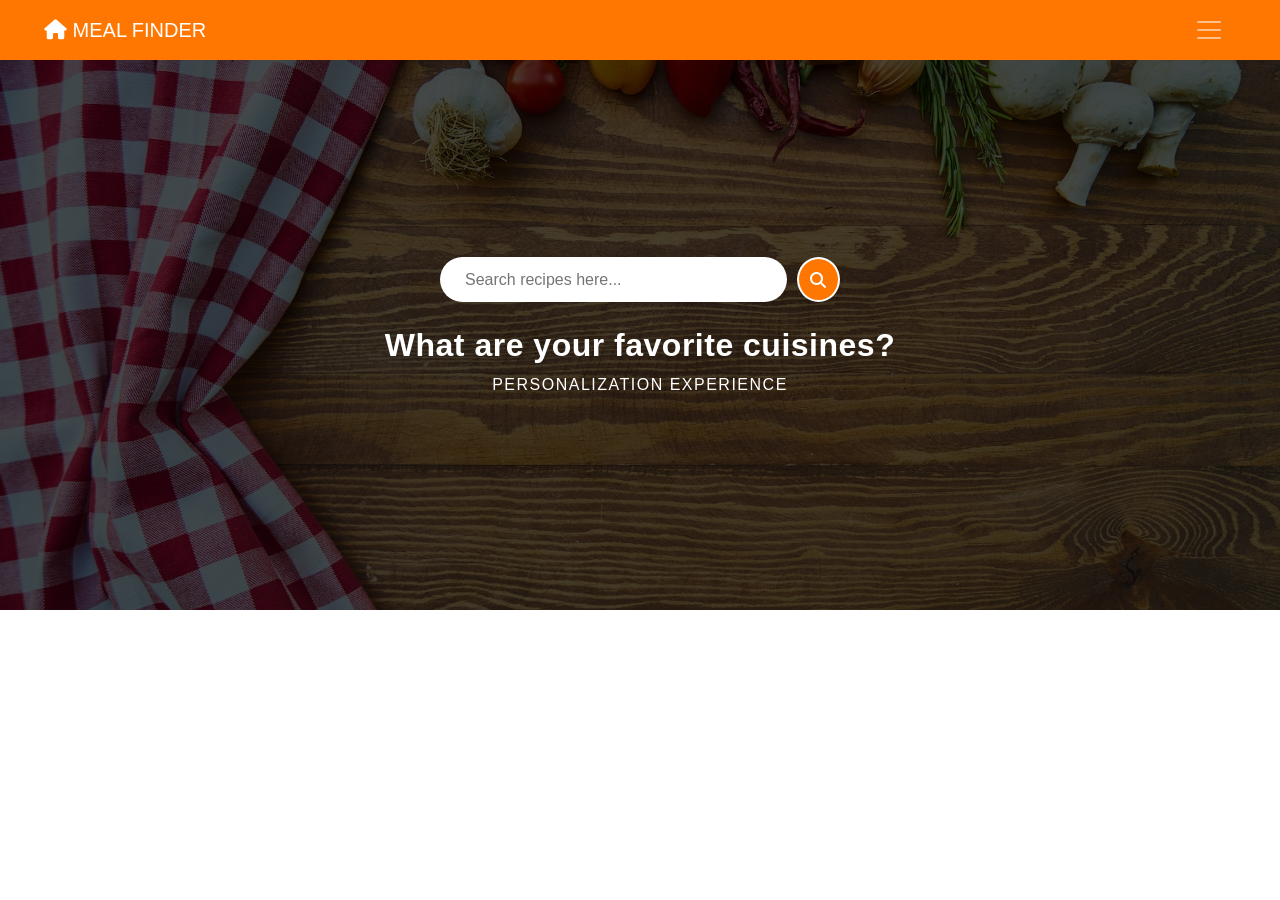
==== HTML/Vegetarian_Meals.html @ 01bc8118 "Navbar&Banner Vegetarian Page" ====
<!DOCTYPE html>
<html lang="en">

<head>
  <meta charset="UTF-8">
  <meta name="viewport" content="width=device-width, initial-scale=1.0">
  <title>Meal Finder</title>

  <!-- Bootstrap CSS -->
  <link href="https://cdn.jsdelivr.net/npm/bootstrap@5.3.8/dist/css/bootstrap.min.css" rel="stylesheet"
    integrity="sha384-sRIl4kxILFvY47J16cr9ZwB07vP4J8+LH7qKQnuqkuIAvNWLzeN8tE5YBujZqJLB" crossorigin="anonymous">

  <!-- Font Awesome Icons -->
  <link rel="stylesheet" href="https://cdnjs.cloudflare.com/ajax/libs/font-awesome/6.4.0/css/all.min.css">

  <!-- CSS Link -->
  <link rel="stylesheet" href="../CSS/Vegetarian_Meals.css">



</head>

<body> 


  <!-- Navbar -->
  <nav class="navbar" data-bs-theme="dark">
    <div class="container-fluid" id="navbarContainer">
      <a class="navbar-brand text-white" href="#">
        <i class="fa-solid fa-house"></i> MEAL FINDER
      </a>

      <button id="navbarToggler" class="navbar-toggler" type="button" data-bs-toggle="offcanvas"
        data-bs-target="#offcanvasNavbar" aria-controls="offcanvasNavbar" aria-label="Toggle navigation">
        <span class="navbar-toggler-icon"></span>
      </button>


      <div class="offcanvas offcanvas-end" tabindex="-1" id="offcanvasNavbar" aria-labelledby="offcanvasNavbarLabel"
        style="background-color: white;">

        <div class="offcanvas-header">
          <button type="button" class="meal-close" data-bs-dismiss="offcanvas" aria-label="Close">
            <i class="fa-regular fa-circle-xmark"></i>
          </button>
        </div>


        <div class="offcanvas-body">
          <ul class="category-list">
            <li><a href="#">Beef</a></li>
            <li><a href="#">Chicken</a></li>
            <li><a href="#">Dessert</a></li>
            <li><a href="#">Lamb</a></li>
            <li><a href="#">Miscellaneous</a></li>
            <li><a href="#">Pasta</a></li>
            <li><a href="#">Pork</a></li>
            <li><a href="#">Seafood</a></li>
            <li><a href="#">Side</a></li>
            <li><a href="#">Starter</a></li>
            <li><a href="#">Vegan</a></li>
            <li><a href="#">Vegetarian</a></li>
            <li><a href="#">Breakfast</a></li>
            <li><a href="#">Goat</a></li>
          </ul>
        </div>
      </div>
    </div>
  </nav>

  <!-- Banner -->
  <header class="banner">
    <form class="search-container" action="#" method="GET">
      <input type="text" class="search-input" placeholder="Search recipes here..." aria-label="Search recipes">
      <button type="submit" class="search-btn" aria-label="Submit search">
        <i class="fa-solid fa-magnifying-glass" style="color: #6c757d;"></i>
      </button>
    </form>
    <h2>What are your favorite cuisines?</h2>
    <p>PERSONALIZATION EXPERIENCE</p>
  </header>

  
  


  <!-- bootstrap JS -->
  <script src="https://cdn.jsdelivr.net/npm/bootstrap@5.3.8/dist/js/bootstrap.bundle.min.js"
    integrity="sha384-FKyoEForCGlyvwx9Hj09JcYn3nv7wiPVlz7YYwJrWVcXK/BmnVDxM+D2scQbITxI" crossorigin="anonymous">
    </script>


</body>

</html>
---- CSS/Vegetarian_Meals.css ----
* {
     margin: 0;
     padding: 0;
     box-sizing: border-box;
 }

 body {
    font-family: 'Poppins', sans-serif;
}

.navbar {
    background-color: rgb(255, 119, 0);
    padding: 10px 32px;
}

#navbarToggler {
    border: none;
    outline: none;
    box-shadow: none;
}

.offcanvas-header {
    justify-content: flex-end;
    padding: 1.5rem 1.5rem 0.5rem 1.5rem;
}

.meal-close {
    background: transparent;
    border: none;
    color: rgb(211, 84, 0);
    font-size: 1.5rem;
    cursor: pointer;
    padding: 0;
}

.offcanvas-body {
    padding: 0;
}

.category-list {
    list-style: none;
    padding: 0;
    margin: 0;
}

.category-list li {
    border-bottom: 1px solid #f0f0f0;
    margin: 0 1.5rem;
}

.category-list li a {
    display: block;
    padding: 0.8rem 0;
    color: #555;
    text-decoration: none;
    font-size: 0.9rem;
    font-family: sans-serif;
    transition: color 1s ease-in-out;
}

.category-list li a:hover {
    color: rgb(255, 119, 0);
}


.category-list li:last-child {
    border-bottom: none;
}


/* Banner */

.banner {
    background: linear-gradient(rgba(0, 0, 0, 0.7), rgba(0, 0, 0, 0.7)), url('../assets/images/background.jpg') no-repeat center center/cover;
    height: 550px;
    display: flex;
    flex-direction: column;
    align-items: center;
    justify-content: center;
    text-align: center;
    color: white;
    padding: 32px;
}

.search-container {
    display: flex;
    gap: 10px;
    margin-bottom: 24px;
    width: 100%;
    max-width: 400px;
}

.search-input {
    border-radius: 30px;
    padding: 10px 25px;
    border: none;
    width: 100%;
    font-size: 16px;
}

.search-btn {
    background-color: rgb(255, 119, 0);
    border: 2px solid white;
    border-radius: 50%;
    width: 50px;
    height: 45px;
    display: flex;
    align-items: center;
    justify-content: center;
    cursor: pointer;
    transition: background-color 1.5s ease;

}

.search-btn i {
    transition: color 1.5s ease;
    color: white !important;
}

.search-btn:hover {
    background-color: white;
    border: 2px solid white;

}

.search-btn:hover i {
    color: rgb(255, 119, 0) !important;
}

.banner h2 {
    font-weight: 700;
    margin-bottom: 8px;
    font-size: 32px;
    letter-spacing: 0.5px;
}

.banner p {
    font-size: 16px;
    letter-spacing: 1.5px;
    font-weight: 500;
}
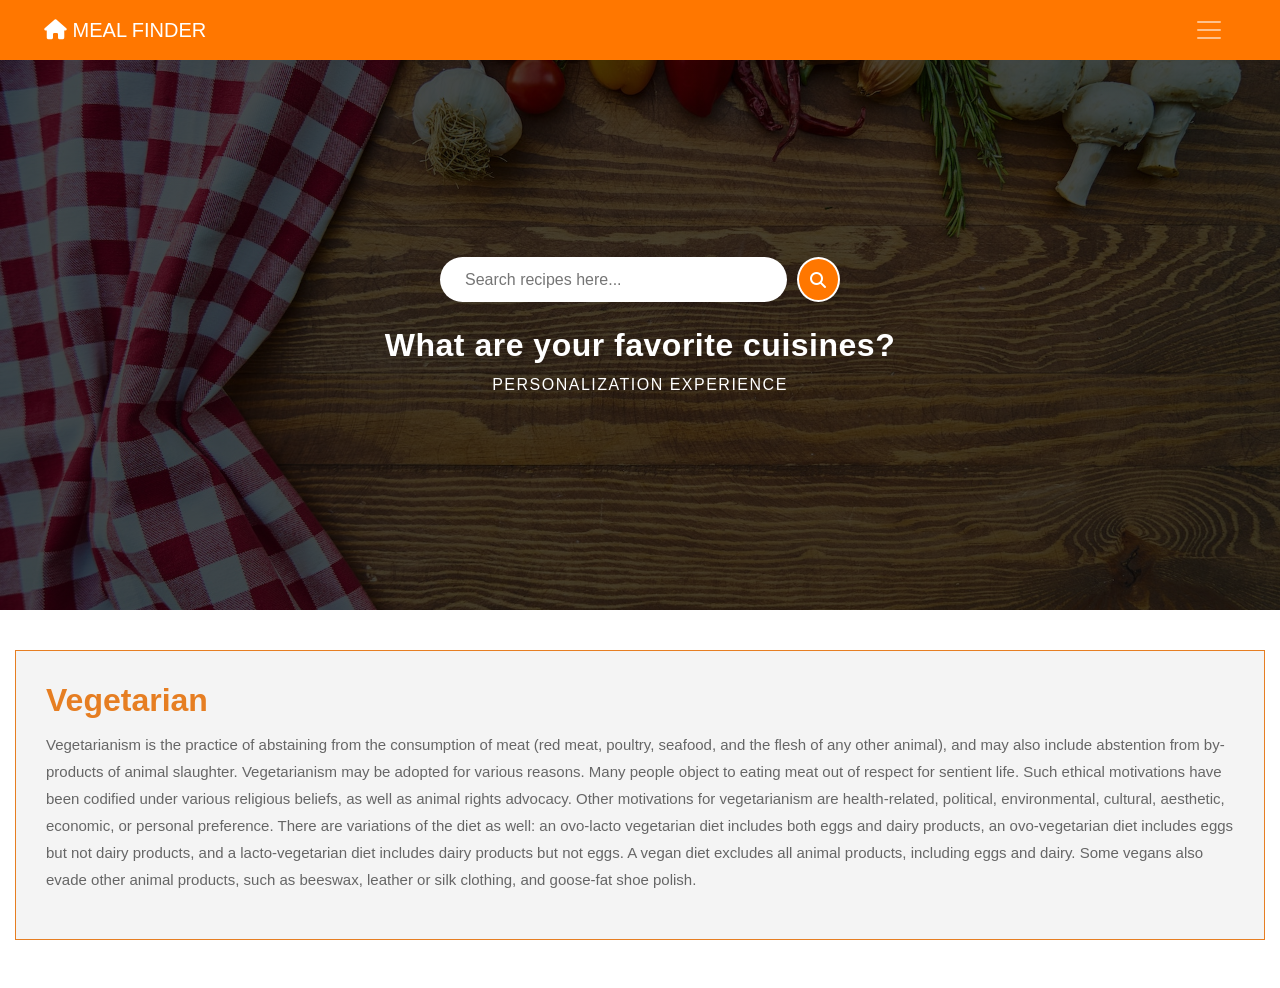
==== commit 38762ba1: "Vegetarian Section" ====
--- a/HTML/Vegetarian_Meals.html
+++ b/HTML/Vegetarian_Meals.html
@@ -80,7 +80,23 @@
     <p>PERSONALIZATION EXPERIENCE</p>
   </header>
 
-  
+  <!-- Vegetarian  -->
+
+  <div class="veg-section mb-5">
+    <h3>Vegetarian</h3>
+
+    <p>
+      Vegetarianism is the practice of abstaining from the consumption of meat (red meat, poultry, seafood, and the
+      flesh of any other animal), and may also include abstention from by-products of animal slaughter. Vegetarianism
+      may be adopted for various reasons. Many people object to eating meat out of respect for sentient life. Such
+      ethical motivations have been codified under various religious beliefs, as well as animal rights advocacy. Other
+      motivations for vegetarianism are health-related, political, environmental, cultural, aesthetic, economic, or
+      personal preference. There are variations of the diet as well: an ovo-lacto vegetarian diet includes both eggs and
+      dairy products, an ovo-vegetarian diet includes eggs but not dairy products, and a lacto-vegetarian diet includes
+      dairy products but not eggs. A vegan diet excludes all animal products, including eggs and dairy. Some vegans also
+      evade other animal products, such as beeswax, leather or silk clothing, and goose-fat shoe polish.
+    </p>
+  </div>
   
 
 
--- a/CSS/Vegetarian_Meals.css
+++ b/CSS/Vegetarian_Meals.css
@@ -141,4 +141,23 @@
 }
 
 
+/* Vegetarian Section */
+.veg-section{
+    background:#f4f4f4;
+    border:1px solid #e67e22;
+    padding:30px;
+    margin: 40px 15px;
+}
 
+.veg-section h3{
+    color:#e67e22;
+    font-size:32px;
+    font-weight:700;
+    margin-bottom:12px;
+}
+
+.veg-section p{
+    color:#666;
+    line-height:1.8;
+    font-size:15px;
+}
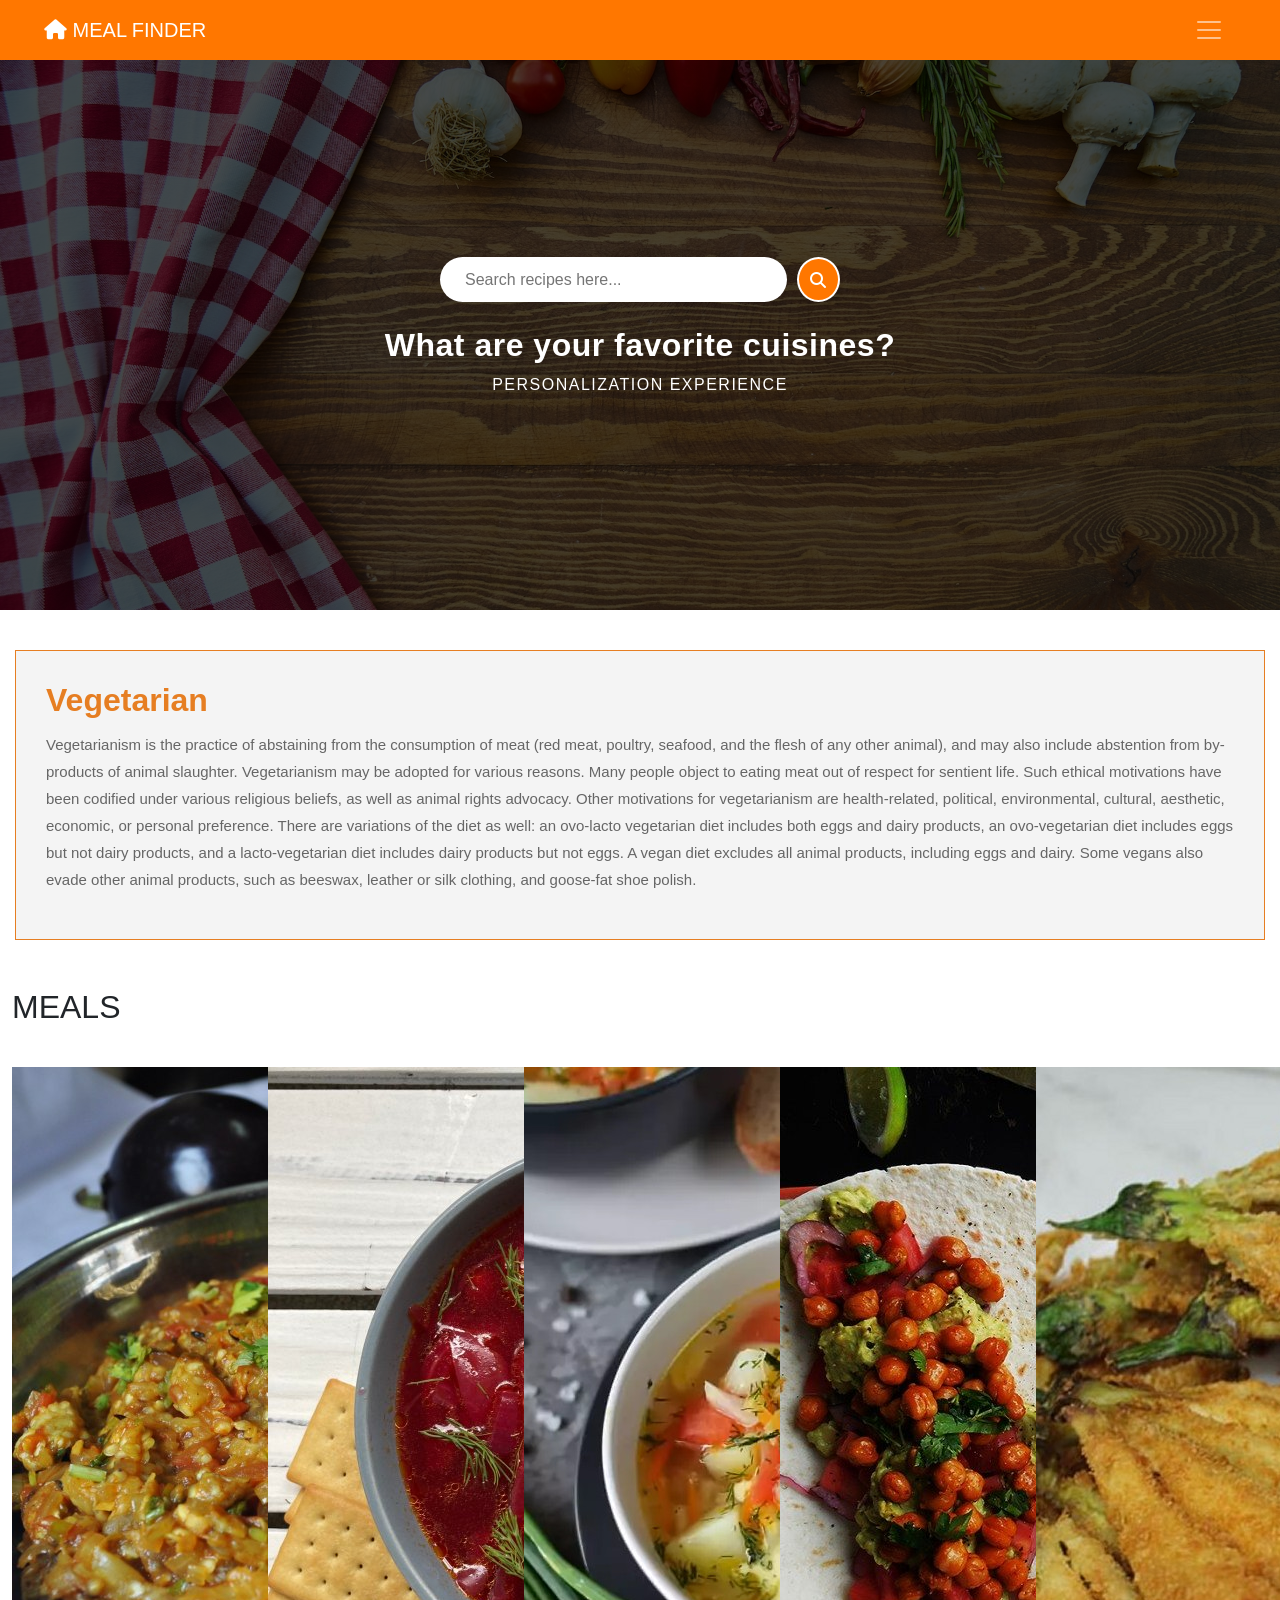
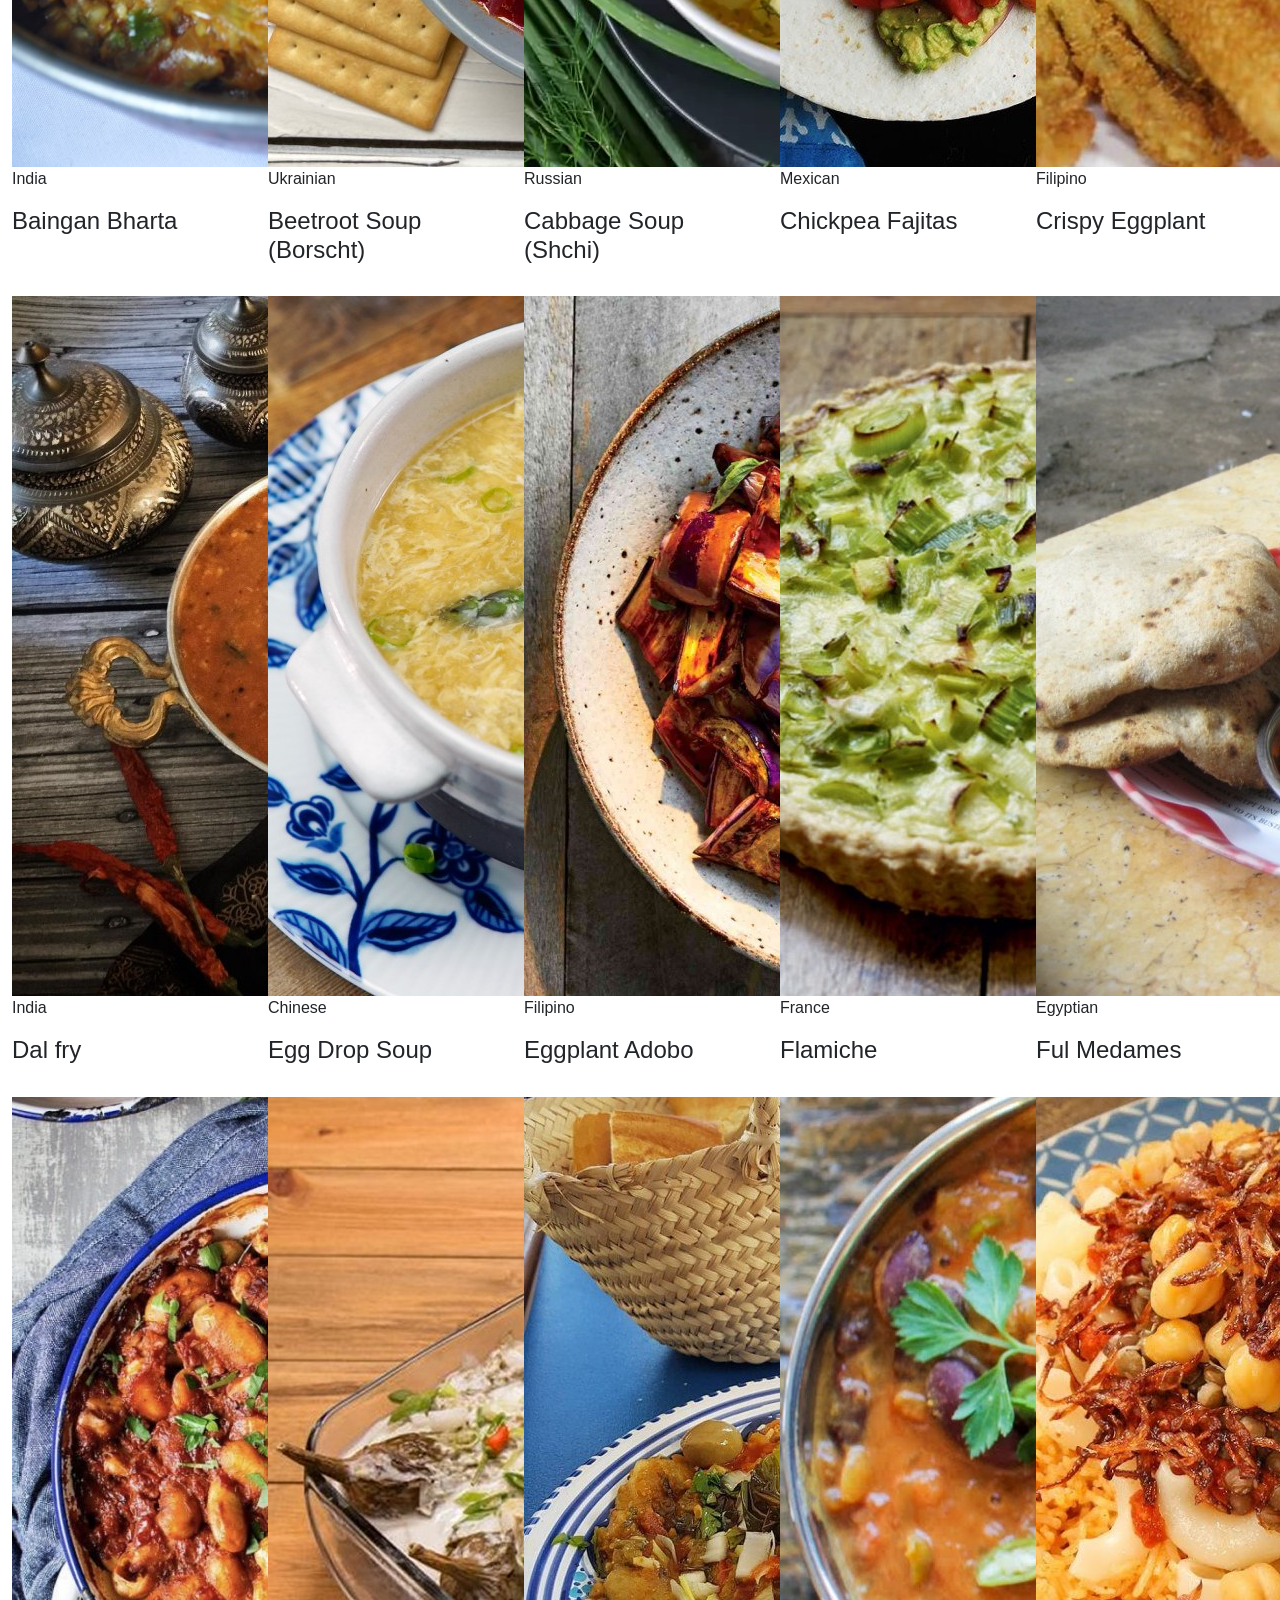
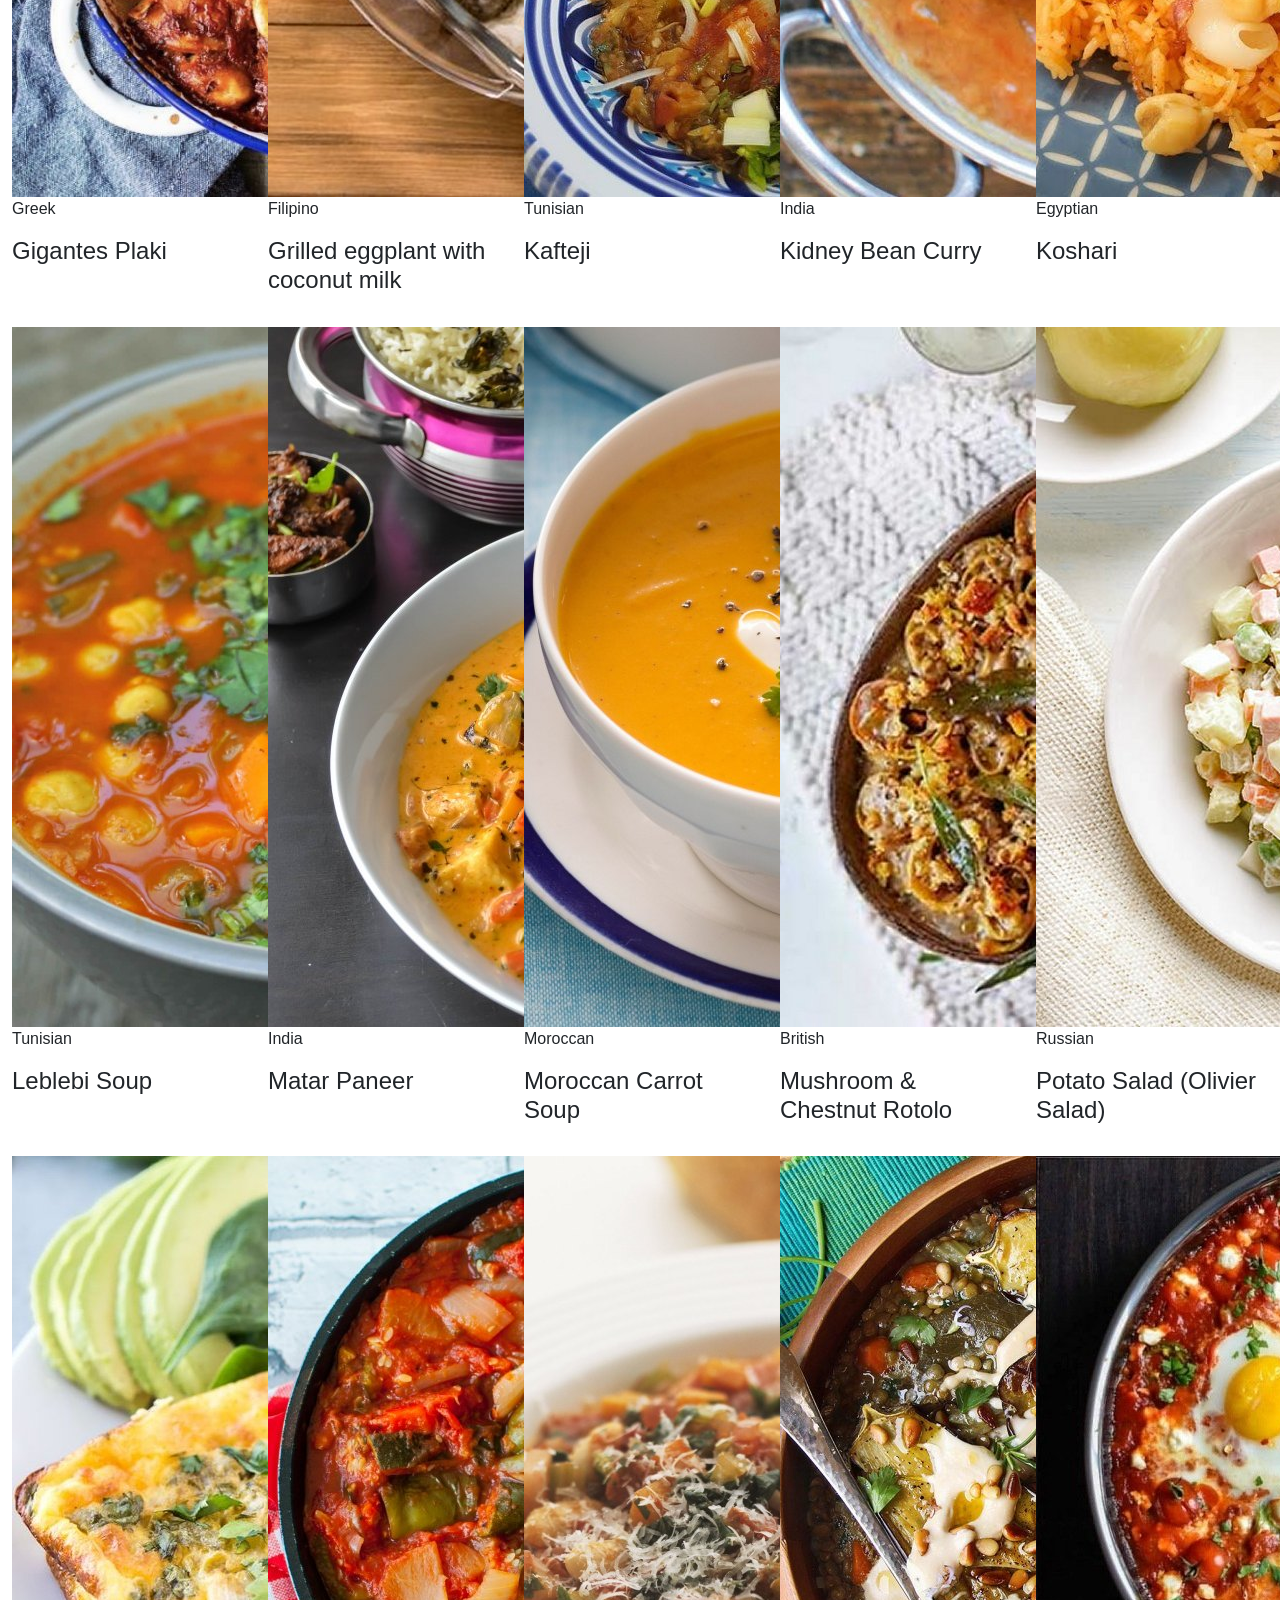
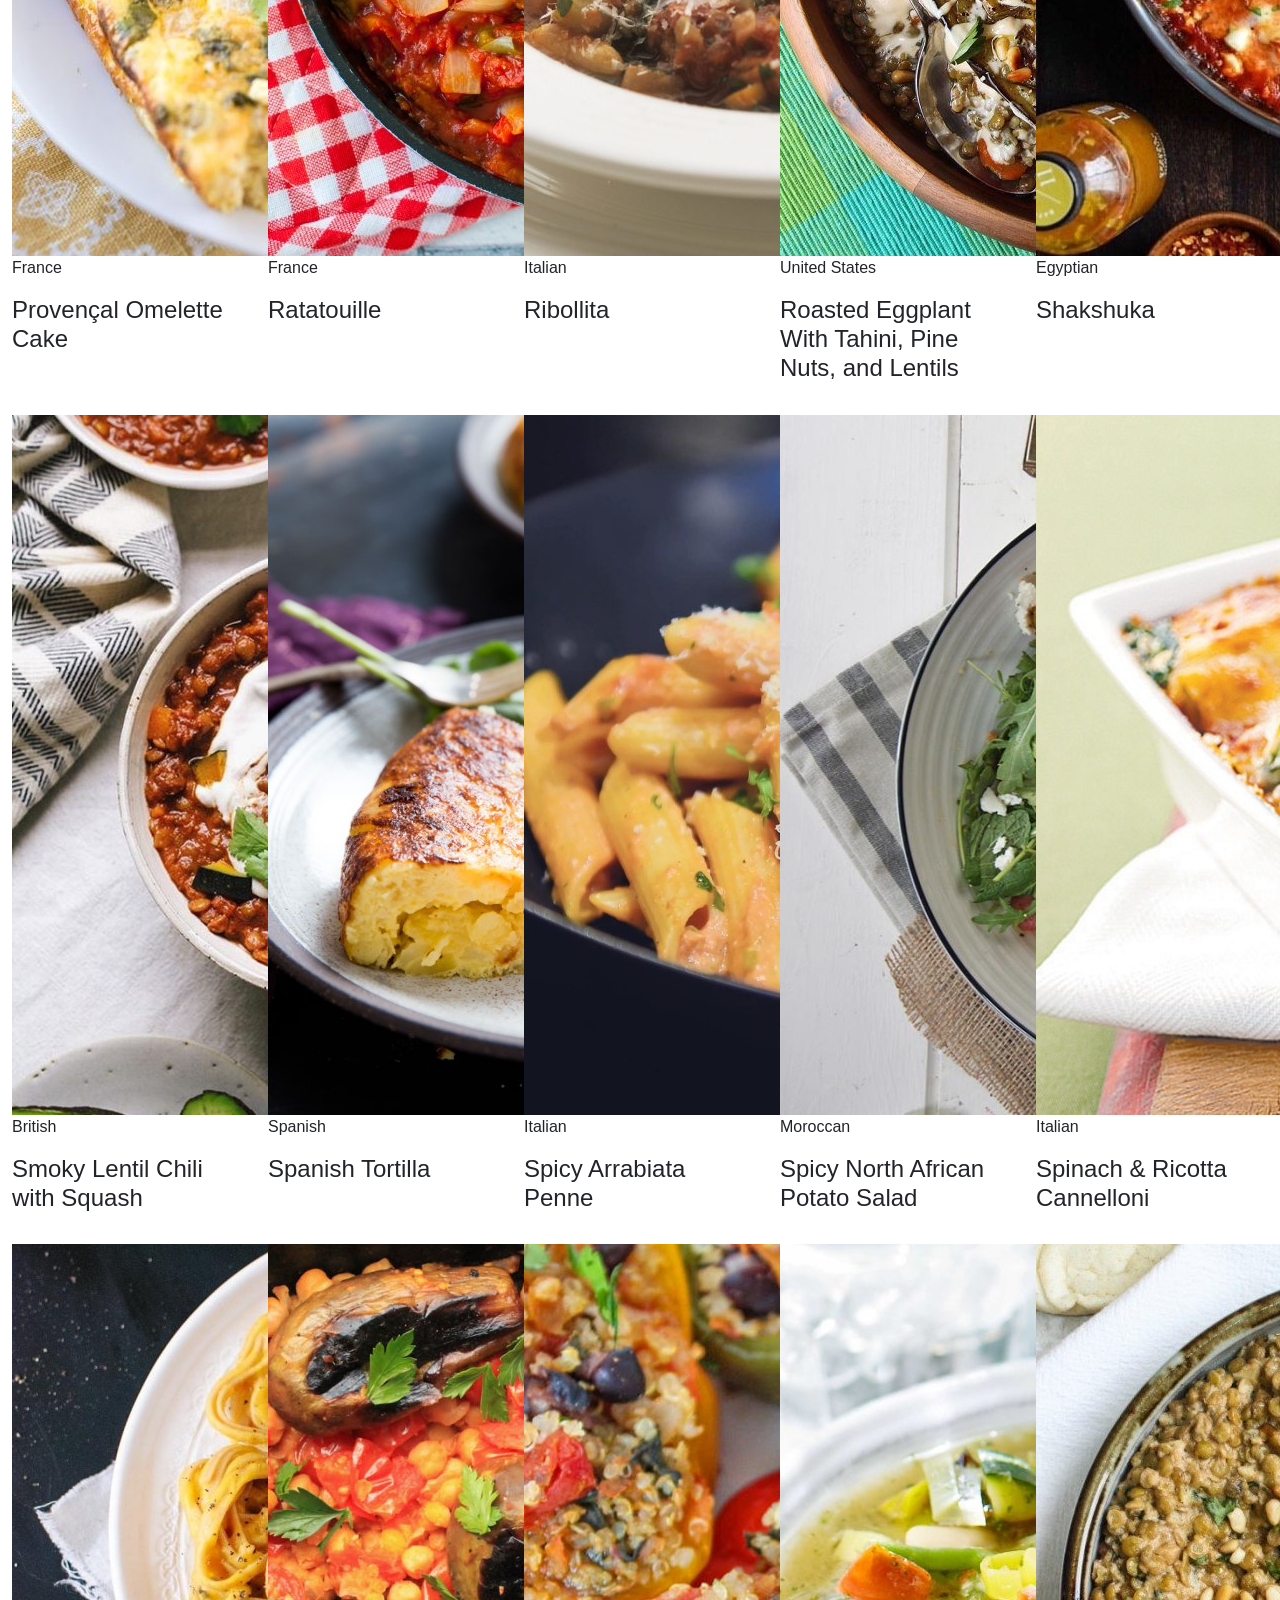
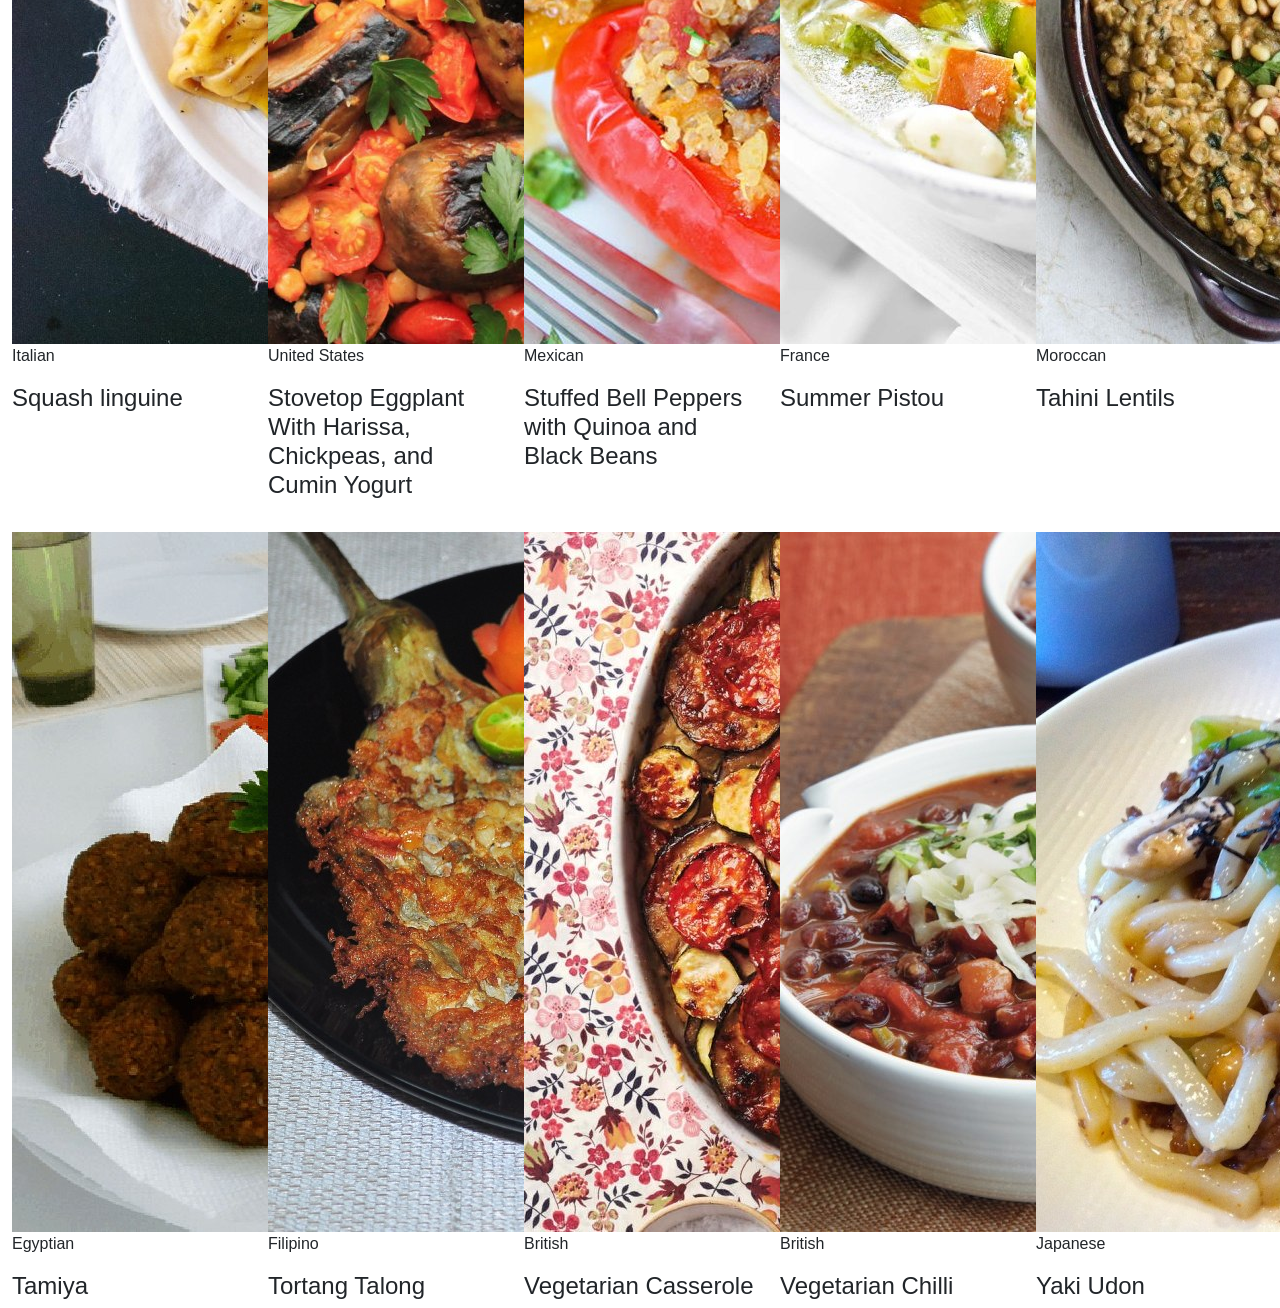
==== commit 8e7e71a8: "Navbar & Banner VegDetails Page" ====
--- a/HTML/Vegetarian_Meals.html
+++ b/HTML/Vegetarian_Meals.html
@@ -20,7 +20,7 @@
 
 </head>
 
-<body> 
+<body>
 
 
   <!-- Navbar -->
@@ -97,7 +97,442 @@
       evade other animal products, such as beeswax, leather or silk clothing, and goose-fat shoe polish.
     </p>
   </div>
-  
+
+  <!-- Meal Section -->
+  <section class="meals-section">
+    <div class="container-fluid">
+
+      <h2 class="meal-title">MEALS</h2>
+      <div class="title-line"></div>
+
+      <div class="row row-cols-1 row-cols-sm-2 row-cols-md-3 row-cols-lg-4 row-cols-xl-5 g-4 mt-3">
+
+        <div>
+
+          <div class="meal-card">
+            <img src="../assets/images/Baingan_Bharta.jpg" alt="Baingan Bharta">
+            <div class="card-content">
+              <p class="recipe-origin">India</p>
+              <h4 class="recipe-title">Baingan Bharta</h4>
+            </div>
+
+          </div>
+        </div>
+
+        <div>
+          <div class="meal-card">
+            <img src="../assets/images/Beetroot_Soup.jpg" alt="Beetroot Soup (Borscht)">
+
+            <div class="card-content">
+              <p class="recipe-origin">Ukrainian</p>
+              <h4 class="recipe-title">Beetroot Soup (Borscht)</h4>
+            </div>
+          </div>
+        </div>
+
+        <div>
+          <div class="meal-card">
+            <img src="../assets/images/cabbage_soup.jpg" alt="Cabbage Soup (Shchi)">
+            <div class="card-content">
+                        <p class="recipe-origin">Russian</p>
+                        <h4 class="recipe-title">Cabbage Soup (Shchi)</h4>
+                    </div>
+          </div>
+        </div>
+
+        <div>
+          <div class="meal-card">
+            <img src="../assets/images/Chickpea_Fajitas.jpg" alt="Chickpea Fajitas">
+            <div class="card-content">
+                        <p class="recipe-origin">Mexican</p>
+                        <h4 class="recipe-title">Chickpea Fajitas</h4>
+                    </div>
+          </div>
+        </div>
+
+        <div>
+          <div class="meal-card">
+            <img src="../assets/images/Crispy_Eggplant.jpg" alt="Crispy Eggplant">
+            <div class="card-content">
+                        <p class="recipe-origin">Filipino</p>
+                        <h4 class="recipe-title">Crispy Eggplant</h4>
+                    </div>
+          </div>
+        </div>
+
+        <div>
+          <div class="meal-card">
+            <img src="../assets/images/Dal fry.jpg" alt="Dal fry">
+            <div class="card-content">
+                        <p class="recipe-origin">India</p>
+                        <h4 class="recipe-title">Dal fry</h4>
+                    </div>
+          </div>
+        </div>
+
+        <div>
+          <div class="meal-card">
+            <img src="../assets/images/Egg_Drop_Soup.jpg" alt="Egg Drop Soup">
+            <div class="card-content">
+                        <p class="recipe-origin">Chinese</p>
+                        <h4 class="recipe-title">Egg Drop Soup</h4>
+                    </div>
+          </div>
+        </div>
+
+        <div>
+          <div class="meal-card">
+            <img src="../assets/images/Eggplant_Adobo.jpg" alt="Eggplant Adobo">
+            <div class="card-content">
+                        <p class="recipe-origin">Filipino</p>
+                        <h4 class="recipe-title">Eggplant Adobo</h4>
+                    </div>
+          </div>
+        </div>
+
+        <div>
+          <div class="meal-card">
+            <img src="../assets/images/Flamiche.jpg" alt="Flamiche">
+            <div class="card-content">
+                        <p class="recipe-origin">France</p>
+                        <h4 class="recipe-title">Flamiche</h4>
+                    </div>
+          </div>
+        </div>
+
+
+        <div>
+          <div class="meal-card">
+            <img src="../assets/images/Ful_Medames.jpg" alt="Ful Medames">
+            <div class="card-content">
+                        <p class="recipe-origin">Egyptian</p>
+                        <h4 class="recipe-title">Ful Medames</h4>
+                    </div>
+          </div>
+        </div>
+
+        <div>
+          <div class="meal-card">
+            <img src="../assets/images/Gigantes_Plaki.jpg" alt="Gigantes Plaki">
+            <div class="card-content">
+                        <p class="recipe-origin">Greek</p>
+                        <h4 class="recipe-title">Gigantes Plaki</h4>
+                    </div>
+          </div>
+        </div>
+
+        <div>
+          <div class="meal-card">
+            <img src="../assets/images/Grilled_eggplant.jpg" alt="Grilled eggplant with coconut milk">
+            <div class="card-content">
+                        <p class="recipe-origin">Filipino</p>
+                        <h4 class="recipe-title">Grilled eggplant with coconut milk</h4>
+                    </div>
+          </div>
+        </div>
+
+
+        <div>
+          <div class="meal-card">
+            <img src="../assets/images/Kafteji.jpg" alt="Kafteji">
+             <div class="card-content">
+                        <p class="recipe-origin">Tunisian</p>
+                        <h4 class="recipe-title">Kafteji</h4>
+                    </div>
+          </div>
+        </div>
+
+
+        <div>
+          <div class="meal-card">
+            <img src="../assets/images/Kidney_Bean_Curry.jpg" alt="Kidney Bean Curry">
+            <div class="card-content">
+                        <p class="recipe-origin">India</p>
+                        <h4 class="recipe-title">Kidney Bean Curry</h4>
+                    </div>
+          </div>
+        </div>
+
+        <div>
+          <div class="meal-card">
+            <img src="../assets/images/Koshari.jpg" alt="Koshari">
+            <div class="card-content">
+                        <p class="recipe-origin">Egyptian</p>
+                        <h4 class="recipe-title">Koshari</h4>
+                    </div>
+          </div>
+        </div>
+
+        <div>
+          <div class="meal-card">
+            <img src="../assets/images/Leblebi_Soup.jpg" alt="Leblebi Soup">
+            <div class="card-content">
+                        <p class="recipe-origin">Tunisian</p>
+                        <h4 class="recipe-title">Leblebi Soup</h4>
+            </div>
+          </div>
+        </div>
+
+        <div>
+          <div class="meal-card">
+            <img src="../assets/images/Matar_Paneer.jpg" alt="Matar Paneer">
+            <div class="card-content">
+                        <p class="recipe-origin">India</p>
+                        <h4 class="recipe-title">Matar Paneer</h4>
+                    </div>
+          </div>
+        </div>
+
+
+        <div>
+          <div class="meal-card">
+            <img src="../assets/images/Moroccan_Carrot.jpg" alt="Moroccan Carrot Soup">
+            <div class="card-content">
+                        <p class="recipe-origin">Moroccan</p>
+                        <h4 class="recipe-title">Moroccan Carrot Soup</h4>
+                    </div>
+          </div>
+        </div>
+
+
+        <div>
+          <div class="meal-card">
+            <img src="../assets/images/Mashroom_&Chestnut_Rotolo.jpg" alt="Mushroom & Chestnut Rotolo">
+            <div class="card-content">
+                        <p class="recipe-origin">British</p>
+                        <h4 class="recipe-title">Mushroom & Chestnut Rotolo</h4>
+                    </div>
+          </div>
+        </div>
+
+
+        <div>
+          <div class="meal-card">
+            <img src="../assets/images/Potato_Salad.jpg" alt="Potato Salad">
+            <div class="card-content">
+                        <p class="recipe-origin">Russian</p>
+                        <h4 class="recipe-title">Potato Salad (Olivier Salad)</h4>
+                    </div>
+          </div>
+        </div>
+
+
+        <div>
+          <div class="meal-card">
+            <img src="../assets/images/Provencal_Omelette.jpg" alt="Provencal Omelette Cake">
+            <div class="card-content">
+                        <p class="recipe-origin">France</p>
+                        <h4 class="recipe-title">Provençal Omelette Cake</h4>
+                    </div>
+          </div>
+        </div>
+
+
+        <div>
+          <div class="meal-card">
+            <img src="../assets/images/Ratatoulle.jpg" alt="Ratatouille">
+            <div class="card-content">
+                        <p class="recipe-origin">France</p>
+                        <h4 class="recipe-title">Ratatouille</h4>
+                    </div>
+          </div>
+        </div>
+
+
+        <div>
+          <div class="meal-card">
+            <img src="../assets/images/Ribollita.jpg" alt="Ribollita">
+            <div class="card-content">
+                        <p class="recipe-origin">Italian</p>
+                        <h4 class="recipe-title">Ribollita</h4>
+                    </div>
+          </div>
+        </div>
+
+
+        <div>
+          <div class="meal-card">
+            <img src="../assets/images/Roasted_Eggplant.jpg" alt="Roasted Eggplant with Tahini, Pine Nuts, and Lentils">
+            <div class="card-content">
+                        <p class="recipe-origin">United States</p>
+                        <h4 class="recipe-title">Roasted Eggplant With Tahini, Pine Nuts, and Lentils</h4>
+                    </div>
+          </div>
+        </div>
+
+        <div>
+          <div class="meal-card">
+            <img src="../assets/images/Shakushuka.jpg" alt="Shakshuka">
+            <div class="card-content">
+                        <p class="recipe-origin">Egyptian</p>
+                        <h4 class="recipe-title">Shakshuka</h4>
+                    </div>
+          </div>
+        </div>
+
+
+        <div>
+          <div class="meal-card">
+            <img src="../assets/images/Smoky_Lentil_Chili.jpg" alt="Smoky Lentil Chili with Squash">
+            <div class="card-content">
+                        <p class="recipe-origin">British</p>
+                        <h4 class="recipe-title">Smoky Lentil Chili with Squash</h4>
+                    </div>
+          </div>
+        </div>
+
+
+        <div>
+          <div class="meal-card">
+            <img src="../assets/images/Spanish_Tortilla.jpg" alt="Spanish Tortilla">
+            <div class="card-content">
+                        <p class="recipe-origin">Spanish</p>
+                        <h4 class="recipe-title">Spanish Tortilla</h4>
+                    </div>
+          </div>
+        </div>
+
+
+        <div>
+          <div class="meal-card">
+            <img src="../assets/images/Spicy_Arrabiata_Penne.jpg" alt="Spicy Arrabiata Penne">
+            <div class="card-content">
+                        <p class="recipe-origin">Italian</p>
+                        <h4 class="recipe-title">Spicy Arrabiata Penne</h4>
+                    </div>
+          </div>
+        </div>
+
+
+        <div>
+          <div class="meal-card">
+            <img src="../assets/images/Spicy_North_African.jpg" alt="Spicy North African Potato Salad">
+            <div class="card-content">
+                        <p class="recipe-origin">Moroccan</p>
+                        <h4 class="recipe-title">Spicy North African Potato Salad</h4>
+                    </div>
+          </div>
+        </div>
+
+        <div>
+          <div class="meal-card">
+            <img src="../assets/images/Spinach_&Ricotta_Cannelloni.jpg" alt="Spinach & Ricotta Cannelloni">
+            <div class="card-content">
+                        <p class="recipe-origin">Italian</p>
+                        <h4 class="recipe-title">Spinach & Ricotta Cannelloni</h4>
+                    </div>
+          </div>
+        </div>
+
+        <div>
+          <div class="meal-card">
+            <img src="../assets/images/Squash_Linguine.jpg" alt="Squash linguine">
+            <div class="card-content">
+                        <p class="recipe-origin">Italian</p>
+                        <h4 class="recipe-title">Squash linguine</h4>
+                    </div>
+          </div>
+        </div>
+
+        <div>
+          <div class="meal-card">
+            <img src="../assets/images/Stovetop_eggplant.jpg"
+              alt="Stovetop Eggplant with Harissa, Chickpeas, and Cumin Yogurt">
+            <div class="card-content">
+                        <p class="recipe-origin">United States</p>
+                        <h4 class="recipe-title">Stovetop Eggplant With Harissa, Chickpeas, and Cumin Yogurt</h4>
+                    </div>
+          </div>
+        </div>
+
+
+        <div>
+          <div class="meal-card">
+            <img src="../assets/images/Stuffed_bell_peppers.jpg" alt="Stuffed Bell Peppers with Quinoa and Black Beans">
+            <div class="card-content">
+                        <p class="recipe-origin">Mexican</p>
+                        <h4 class="recipe-title">Stuffed Bell Peppers with Quinoa and Black Beans</h4>
+                    </div>
+          </div>
+        </div>
+
+
+        <div>
+          <div class="meal-card">
+            <img src="../assets/images/Summer_Pistou.jpg" alt="Summer Pistou">
+            <div class="card-content">
+                        <p class="recipe-origin">France</p>
+                        <h4 class="recipe-title">Summer Pistou</h4>
+                    </div>
+          </div>
+        </div>
+
+
+        <div>
+          <div class="meal-card">
+            <img src="../assets/images/Tahini_Lentils.jpg" alt="Tahini Lentils">
+           <div class="card-content">
+                        <p class="recipe-origin">Moroccan</p>
+                        <h4 class="recipe-title">Tahini Lentils</h4>
+                    </div>
+          </div>
+        </div>
+
+
+        <div>
+          <div class="meal-card">
+            <img src="../assets/images/Tamiya.jpg" alt="Tamiya">
+            <div class="card-content">
+                        <p class="recipe-origin">Egyptian</p>
+                        <h4 class="recipe-title">Tamiya</h4>
+                    </div>
+          </div>
+        </div>
+
+
+        <div>
+          <div class="meal-card">
+            <img src="../assets/images/Tortang_Talong.jpg" alt="Tortang Talong">
+            <div class="card-content">
+                        <p class="recipe-origin">Filipino</p>
+                        <h4 class="recipe-title">Tortang Talong</h4>
+                    </div>
+          </div>
+        </div>
+
+        <div>
+          <div class="meal-card">
+            <img src="../assets/images/Vegetarian_Casserole.jpg" alt="Vegetarian Casserole">
+            <div class="card-content">
+                        <p class="recipe-origin">British</p>
+                        <h4 class="recipe-title">Vegetarian Casserole</h4>
+                    </div>
+          </div>
+        </div>
+
+        <div>
+          <div class="meal-card">
+            <img src="../assets/images/Vegetarian_Chili.jpg" alt="Vegetarian Chili">
+            <div class="card-content">
+                        <p class="recipe-origin">British</p>
+                        <h4 class="recipe-title">Vegetarian Chilli</h4>
+                    </div>
+          </div>
+        </div>
+
+        <div>
+          <div class="meal-card">
+            <img src="../assets/images/Yaki_Udon.jpg" alt="Yaki Udon">
+            <div class="card-content">
+                        <p class="recipe-origin">Japanese</p>
+                        <h4 class="recipe-title">Yaki Udon</h4>
+                    </div>
+          </div>
+        </div>
+
+      </div>
+    </div>
+  </section>
 
 
   <!-- bootstrap JS -->
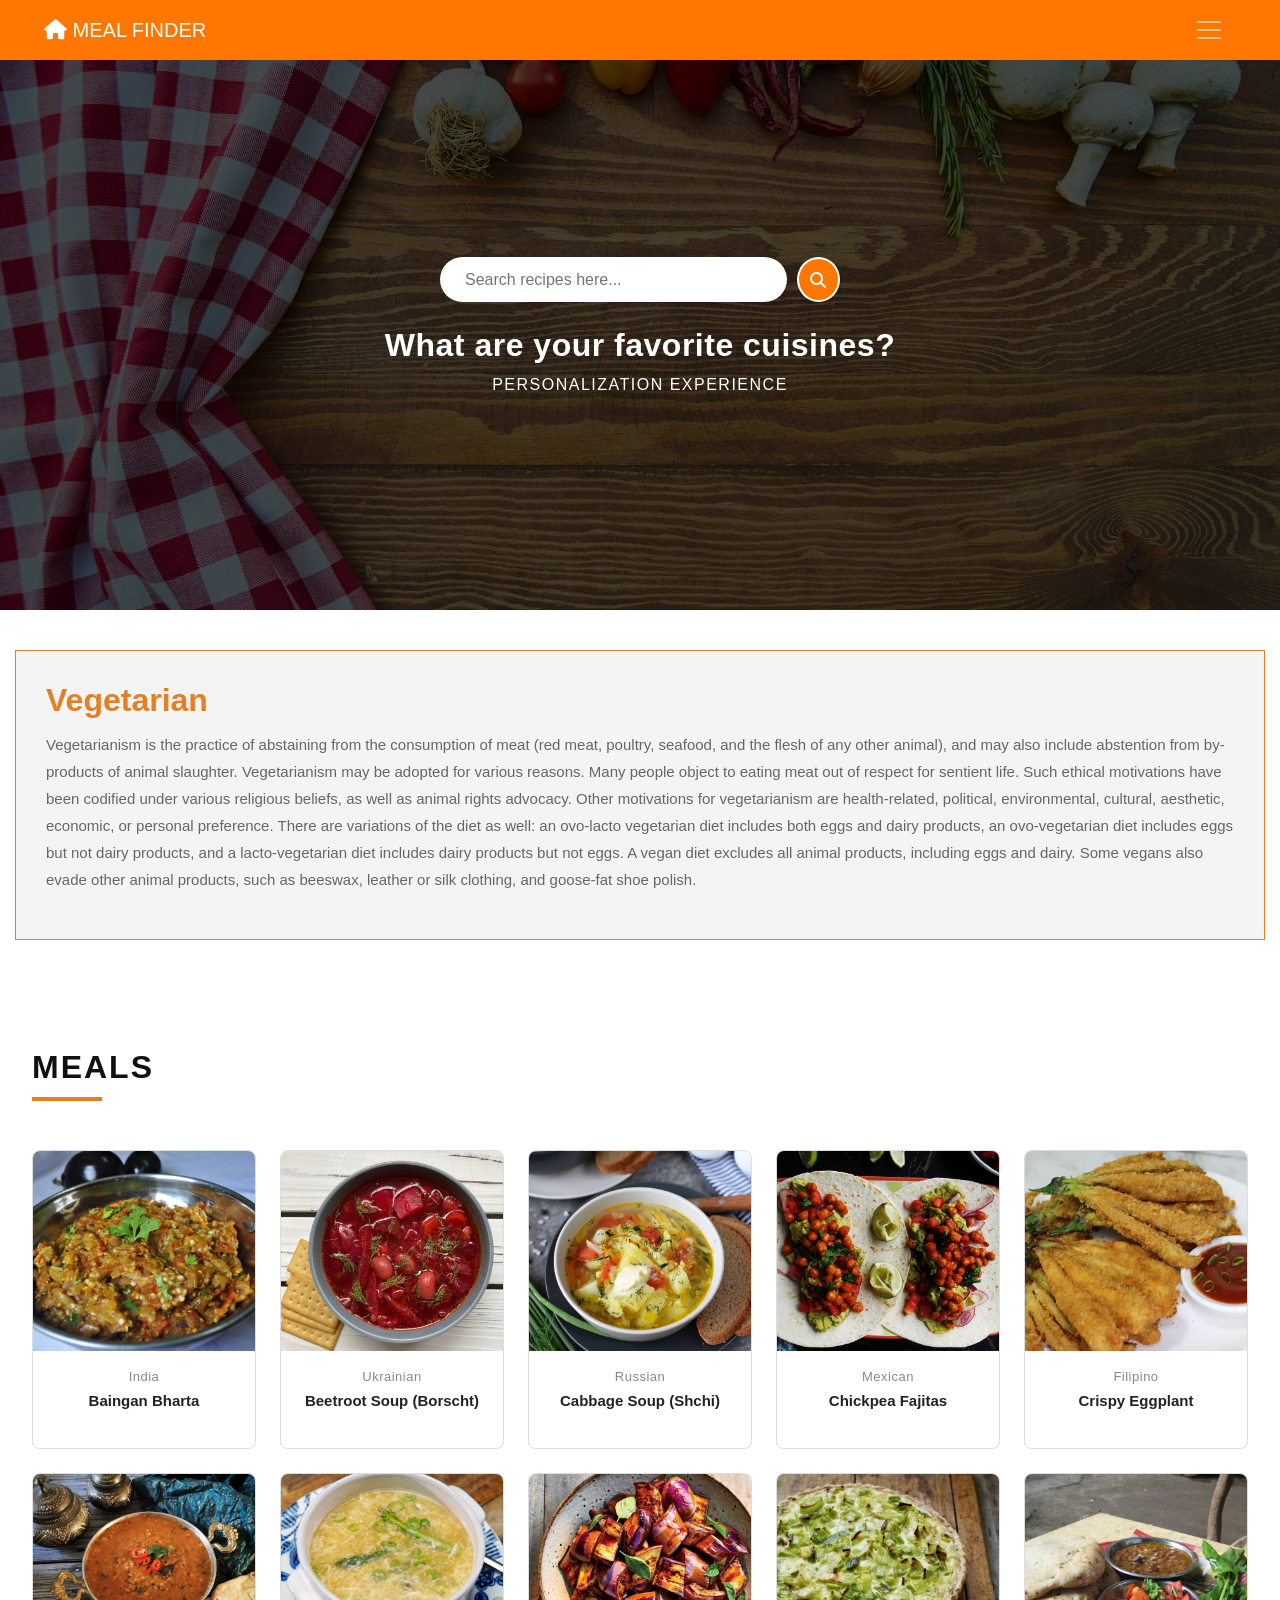
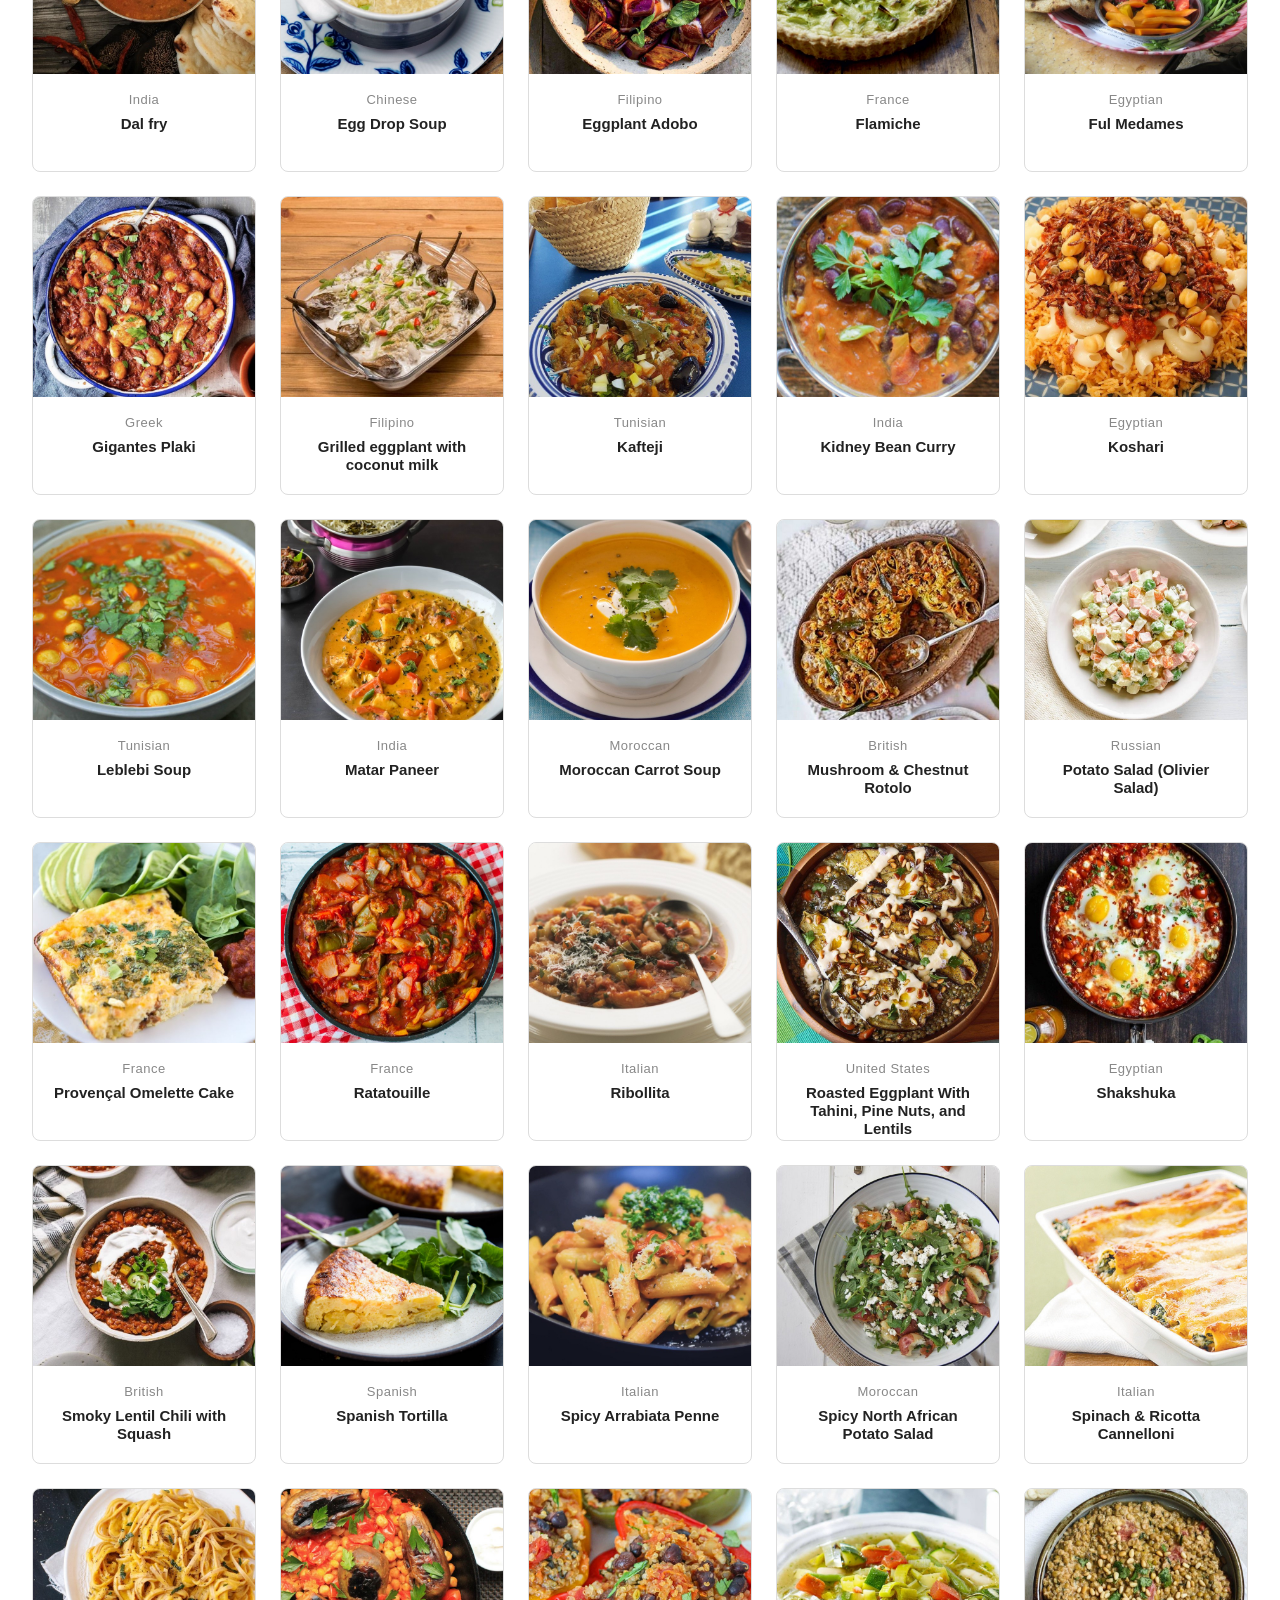
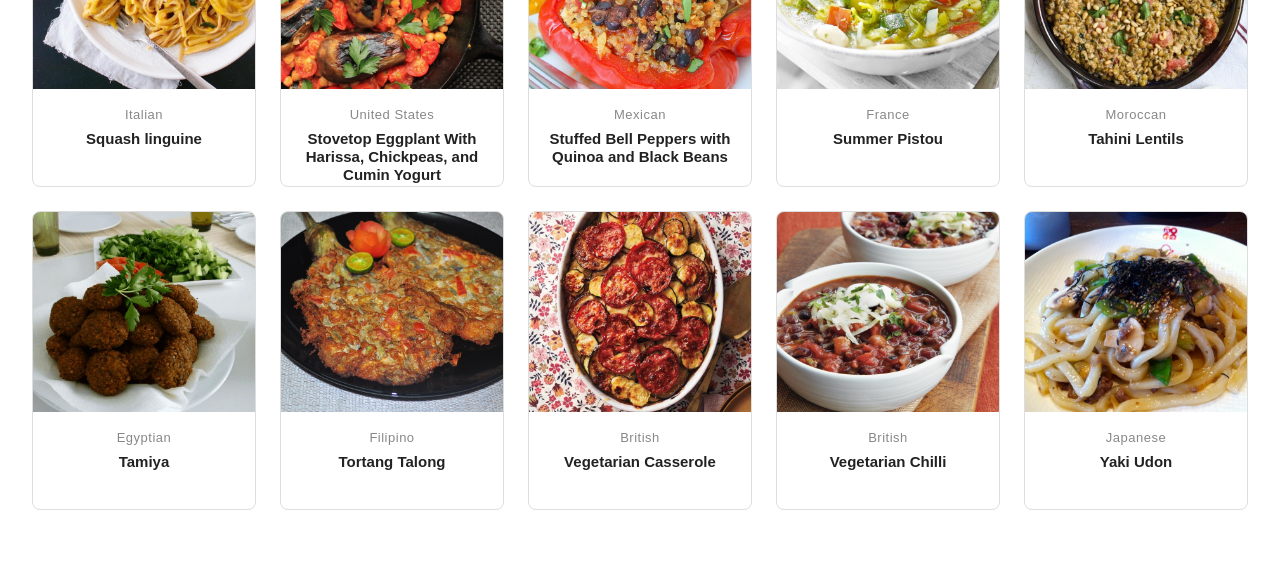
==== commit 47b7002d: "Meal section details" ====
--- a/HTML/Vegetarian_Meals.html
+++ b/HTML/Vegetarian_Meals.html
@@ -110,423 +110,506 @@
         <div>
 
           <div class="meal-card">
-            <img src="../assets/images/Baingan_Bharta.jpg" alt="Baingan Bharta">
-            <div class="card-content">
-              <p class="recipe-origin">India</p>
-              <h4 class="recipe-title">Baingan Bharta</h4>
-            </div>
-
-          </div>
-        </div>
-
-        <div>
-          <div class="meal-card">
-            <img src="../assets/images/Beetroot_Soup.jpg" alt="Beetroot Soup (Borscht)">
-
-            <div class="card-content">
-              <p class="recipe-origin">Ukrainian</p>
-              <h4 class="recipe-title">Beetroot Soup (Borscht)</h4>
-            </div>
-          </div>
-        </div>
-
-        <div>
-          <div class="meal-card">
-            <img src="../assets/images/cabbage_soup.jpg" alt="Cabbage Soup (Shchi)">
-            <div class="card-content">
-                        <p class="recipe-origin">Russian</p>
-                        <h4 class="recipe-title">Cabbage Soup (Shchi)</h4>
-                    </div>
-          </div>
-        </div>
-
-        <div>
-          <div class="meal-card">
-            <img src="../assets/images/Chickpea_Fajitas.jpg" alt="Chickpea Fajitas">
-            <div class="card-content">
-                        <p class="recipe-origin">Mexican</p>
-                        <h4 class="recipe-title">Chickpea Fajitas</h4>
-                    </div>
-          </div>
-        </div>
-
-        <div>
-          <div class="meal-card">
-            <img src="../assets/images/Crispy_Eggplant.jpg" alt="Crispy Eggplant">
-            <div class="card-content">
-                        <p class="recipe-origin">Filipino</p>
-                        <h4 class="recipe-title">Crispy Eggplant</h4>
-                    </div>
-          </div>
-        </div>
-
-        <div>
-          <div class="meal-card">
-            <img src="../assets/images/Dal fry.jpg" alt="Dal fry">
-            <div class="card-content">
-                        <p class="recipe-origin">India</p>
-                        <h4 class="recipe-title">Dal fry</h4>
-                    </div>
-          </div>
-        </div>
-
-        <div>
-          <div class="meal-card">
-            <img src="../assets/images/Egg_Drop_Soup.jpg" alt="Egg Drop Soup">
-            <div class="card-content">
-                        <p class="recipe-origin">Chinese</p>
-                        <h4 class="recipe-title">Egg Drop Soup</h4>
-                    </div>
-          </div>
-        </div>
-
-        <div>
-          <div class="meal-card">
-            <img src="../assets/images/Eggplant_Adobo.jpg" alt="Eggplant Adobo">
-            <div class="card-content">
-                        <p class="recipe-origin">Filipino</p>
-                        <h4 class="recipe-title">Eggplant Adobo</h4>
-                    </div>
-          </div>
-        </div>
-
-        <div>
-          <div class="meal-card">
-            <img src="../assets/images/Flamiche.jpg" alt="Flamiche">
-            <div class="card-content">
-                        <p class="recipe-origin">France</p>
-                        <h4 class="recipe-title">Flamiche</h4>
-                    </div>
-          </div>
-        </div>
-
-
-        <div>
-          <div class="meal-card">
-            <img src="../assets/images/Ful_Medames.jpg" alt="Ful Medames">
-            <div class="card-content">
-                        <p class="recipe-origin">Egyptian</p>
-                        <h4 class="recipe-title">Ful Medames</h4>
-                    </div>
-          </div>
-        </div>
-
-        <div>
-          <div class="meal-card">
-            <img src="../assets/images/Gigantes_Plaki.jpg" alt="Gigantes Plaki">
-            <div class="card-content">
-                        <p class="recipe-origin">Greek</p>
-                        <h4 class="recipe-title">Gigantes Plaki</h4>
-                    </div>
-          </div>
-        </div>
-
-        <div>
-          <div class="meal-card">
-            <img src="../assets/images/Grilled_eggplant.jpg" alt="Grilled eggplant with coconut milk">
-            <div class="card-content">
-                        <p class="recipe-origin">Filipino</p>
-                        <h4 class="recipe-title">Grilled eggplant with coconut milk</h4>
-                    </div>
-          </div>
-        </div>
-
-
-        <div>
-          <div class="meal-card">
-            <img src="../assets/images/Kafteji.jpg" alt="Kafteji">
-             <div class="card-content">
-                        <p class="recipe-origin">Tunisian</p>
-                        <h4 class="recipe-title">Kafteji</h4>
-                    </div>
-          </div>
-        </div>
-
-
-        <div>
-          <div class="meal-card">
-            <img src="../assets/images/Kidney_Bean_Curry.jpg" alt="Kidney Bean Curry">
-            <div class="card-content">
-                        <p class="recipe-origin">India</p>
-                        <h4 class="recipe-title">Kidney Bean Curry</h4>
-                    </div>
-          </div>
-        </div>
-
-        <div>
-          <div class="meal-card">
-            <img src="../assets/images/Koshari.jpg" alt="Koshari">
-            <div class="card-content">
-                        <p class="recipe-origin">Egyptian</p>
-                        <h4 class="recipe-title">Koshari</h4>
-                    </div>
-          </div>
-        </div>
-
-        <div>
-          <div class="meal-card">
-            <img src="../assets/images/Leblebi_Soup.jpg" alt="Leblebi Soup">
-            <div class="card-content">
-                        <p class="recipe-origin">Tunisian</p>
-                        <h4 class="recipe-title">Leblebi Soup</h4>
-            </div>
-          </div>
-        </div>
-
-        <div>
-          <div class="meal-card">
-            <img src="../assets/images/Matar_Paneer.jpg" alt="Matar Paneer">
-            <div class="card-content">
-                        <p class="recipe-origin">India</p>
-                        <h4 class="recipe-title">Matar Paneer</h4>
-                    </div>
-          </div>
-        </div>
-
-
-        <div>
-          <div class="meal-card">
-            <img src="../assets/images/Moroccan_Carrot.jpg" alt="Moroccan Carrot Soup">
-            <div class="card-content">
-                        <p class="recipe-origin">Moroccan</p>
-                        <h4 class="recipe-title">Moroccan Carrot Soup</h4>
-                    </div>
-          </div>
-        </div>
-
-
-        <div>
-          <div class="meal-card">
-            <img src="../assets/images/Mashroom_&Chestnut_Rotolo.jpg" alt="Mushroom & Chestnut Rotolo">
-            <div class="card-content">
-                        <p class="recipe-origin">British</p>
-                        <h4 class="recipe-title">Mushroom & Chestnut Rotolo</h4>
-                    </div>
-          </div>
-        </div>
-
-
-        <div>
-          <div class="meal-card">
-            <img src="../assets/images/Potato_Salad.jpg" alt="Potato Salad">
-            <div class="card-content">
-                        <p class="recipe-origin">Russian</p>
-                        <h4 class="recipe-title">Potato Salad (Olivier Salad)</h4>
-                    </div>
-          </div>
-        </div>
-
-
-        <div>
-          <div class="meal-card">
-            <img src="../assets/images/Provencal_Omelette.jpg" alt="Provencal Omelette Cake">
-            <div class="card-content">
-                        <p class="recipe-origin">France</p>
-                        <h4 class="recipe-title">Provençal Omelette Cake</h4>
-                    </div>
-          </div>
-        </div>
-
-
-        <div>
-          <div class="meal-card">
-            <img src="../assets/images/Ratatoulle.jpg" alt="Ratatouille">
-            <div class="card-content">
-                        <p class="recipe-origin">France</p>
-                        <h4 class="recipe-title">Ratatouille</h4>
-                    </div>
-          </div>
-        </div>
-
-
-        <div>
-          <div class="meal-card">
-            <img src="../assets/images/Ribollita.jpg" alt="Ribollita">
-            <div class="card-content">
-                        <p class="recipe-origin">Italian</p>
-                        <h4 class="recipe-title">Ribollita</h4>
-                    </div>
-          </div>
-        </div>
-
-
-        <div>
-          <div class="meal-card">
-            <img src="../assets/images/Roasted_Eggplant.jpg" alt="Roasted Eggplant with Tahini, Pine Nuts, and Lentils">
-            <div class="card-content">
-                        <p class="recipe-origin">United States</p>
-                        <h4 class="recipe-title">Roasted Eggplant With Tahini, Pine Nuts, and Lentils</h4>
-                    </div>
-          </div>
-        </div>
-
-        <div>
-          <div class="meal-card">
-            <img src="../assets/images/Shakushuka.jpg" alt="Shakshuka">
-            <div class="card-content">
-                        <p class="recipe-origin">Egyptian</p>
-                        <h4 class="recipe-title">Shakshuka</h4>
-                    </div>
-          </div>
-        </div>
-
-
-        <div>
-          <div class="meal-card">
-            <img src="../assets/images/Smoky_Lentil_Chili.jpg" alt="Smoky Lentil Chili with Squash">
-            <div class="card-content">
-                        <p class="recipe-origin">British</p>
-                        <h4 class="recipe-title">Smoky Lentil Chili with Squash</h4>
-                    </div>
-          </div>
-        </div>
-
-
-        <div>
-          <div class="meal-card">
-            <img src="../assets/images/Spanish_Tortilla.jpg" alt="Spanish Tortilla">
-            <div class="card-content">
-                        <p class="recipe-origin">Spanish</p>
-                        <h4 class="recipe-title">Spanish Tortilla</h4>
-                    </div>
-          </div>
-        </div>
-
-
-        <div>
-          <div class="meal-card">
-            <img src="../assets/images/Spicy_Arrabiata_Penne.jpg" alt="Spicy Arrabiata Penne">
-            <div class="card-content">
-                        <p class="recipe-origin">Italian</p>
-                        <h4 class="recipe-title">Spicy Arrabiata Penne</h4>
-                    </div>
-          </div>
-        </div>
-
-
-        <div>
-          <div class="meal-card">
-            <img src="../assets/images/Spicy_North_African.jpg" alt="Spicy North African Potato Salad">
-            <div class="card-content">
-                        <p class="recipe-origin">Moroccan</p>
-                        <h4 class="recipe-title">Spicy North African Potato Salad</h4>
-                    </div>
-          </div>
-        </div>
-
-        <div>
-          <div class="meal-card">
-            <img src="../assets/images/Spinach_&Ricotta_Cannelloni.jpg" alt="Spinach & Ricotta Cannelloni">
-            <div class="card-content">
-                        <p class="recipe-origin">Italian</p>
-                        <h4 class="recipe-title">Spinach & Ricotta Cannelloni</h4>
-                    </div>
-          </div>
-        </div>
-
-        <div>
-          <div class="meal-card">
-            <img src="../assets/images/Squash_Linguine.jpg" alt="Squash linguine">
-            <div class="card-content">
-                        <p class="recipe-origin">Italian</p>
-                        <h4 class="recipe-title">Squash linguine</h4>
-                    </div>
-          </div>
-        </div>
-
-        <div>
-          <div class="meal-card">
-            <img src="../assets/images/Stovetop_eggplant.jpg"
-              alt="Stovetop Eggplant with Harissa, Chickpeas, and Cumin Yogurt">
-            <div class="card-content">
-                        <p class="recipe-origin">United States</p>
-                        <h4 class="recipe-title">Stovetop Eggplant With Harissa, Chickpeas, and Cumin Yogurt</h4>
-                    </div>
-          </div>
-        </div>
-
-
-        <div>
-          <div class="meal-card">
-            <img src="../assets/images/Stuffed_bell_peppers.jpg" alt="Stuffed Bell Peppers with Quinoa and Black Beans">
-            <div class="card-content">
-                        <p class="recipe-origin">Mexican</p>
-                        <h4 class="recipe-title">Stuffed Bell Peppers with Quinoa and Black Beans</h4>
-                    </div>
-          </div>
-        </div>
-
-
-        <div>
-          <div class="meal-card">
-            <img src="../assets/images/Summer_Pistou.jpg" alt="Summer Pistou">
-            <div class="card-content">
-                        <p class="recipe-origin">France</p>
-                        <h4 class="recipe-title">Summer Pistou</h4>
-                    </div>
-          </div>
-        </div>
-
-
-        <div>
-          <div class="meal-card">
-            <img src="../assets/images/Tahini_Lentils.jpg" alt="Tahini Lentils">
-           <div class="card-content">
-                        <p class="recipe-origin">Moroccan</p>
-                        <h4 class="recipe-title">Tahini Lentils</h4>
-                    </div>
-          </div>
-        </div>
-
-
-        <div>
-          <div class="meal-card">
-            <img src="../assets/images/Tamiya.jpg" alt="Tamiya">
-            <div class="card-content">
-                        <p class="recipe-origin">Egyptian</p>
-                        <h4 class="recipe-title">Tamiya</h4>
-                    </div>
-          </div>
-        </div>
-
-
-        <div>
-          <div class="meal-card">
-            <img src="../assets/images/Tortang_Talong.jpg" alt="Tortang Talong">
-            <div class="card-content">
-                        <p class="recipe-origin">Filipino</p>
-                        <h4 class="recipe-title">Tortang Talong</h4>
-                    </div>
-          </div>
-        </div>
-
-        <div>
-          <div class="meal-card">
-            <img src="../assets/images/Vegetarian_Casserole.jpg" alt="Vegetarian Casserole">
-            <div class="card-content">
-                        <p class="recipe-origin">British</p>
-                        <h4 class="recipe-title">Vegetarian Casserole</h4>
-                    </div>
-          </div>
-        </div>
-
-        <div>
-          <div class="meal-card">
-            <img src="../assets/images/Vegetarian_Chili.jpg" alt="Vegetarian Chili">
-            <div class="card-content">
-                        <p class="recipe-origin">British</p>
-                        <h4 class="recipe-title">Vegetarian Chilli</h4>
-                    </div>
-          </div>
-        </div>
-
-        <div>
-          <div class="meal-card">
-            <img src="../assets/images/Yaki_Udon.jpg" alt="Yaki Udon">
-            <div class="card-content">
-                        <p class="recipe-origin">Japanese</p>
-                        <h4 class="recipe-title">Yaki Udon</h4>
-                    </div>
+            <a href="Veg_Details.html#meal1">
+              <img src="../assets/images/Baingan_Bharta.jpg" alt="Baingan Bharta">
+              <div class="card-content">
+                <p class="recipe-origin">India</p>
+                <h4 class="recipe-title">Baingan Bharta</h4>
+              </div>
+            </a>
+          </div>
+
+        </div>
+
+        <div>
+          <div class="meal-card">
+            <a href="Veg_Details.html#meal2">
+              <img src="../assets/images/Beetroot_Soup.jpg" alt="Beetroot Soup (Borscht)">
+
+              <div class="card-content">
+                <p class="recipe-origin">Ukrainian</p>
+                <h4 class="recipe-title">Beetroot Soup (Borscht)</h4>
+              </div>
+            </a>
+          </div>
+
+        </div>
+
+        <div>
+          <div class="meal-card">
+            <a href="Veg_Details.html#meal" 3>
+              <img src="../assets/images/cabbage_soup.jpg" alt="Cabbage Soup (Shchi)">
+              <div class="card-content">
+                <p class="recipe-origin">Russian</p>
+                <h4 class="recipe-title">Cabbage Soup (Shchi)</h4>
+              </div>
+            </a>
+          </div>
+        </div>
+
+        <div>
+          <div class="meal-card">
+            <a href="Veg_Details.html#meal4">
+              <img src="../assets/images/Chickpea_Fajitas.jpg" alt="Chickpea Fajitas">
+              <div class="card-content">
+                <p class="recipe-origin">Mexican</p>
+                <h4 class="recipe-title">Chickpea Fajitas</h4>
+              </div>
+            </a>
+          </div>
+        </div>
+
+        <div>
+          <div class="meal-card">
+            <a href="Veg_Details.html#meal5">
+              <img src="../assets/images/Crispy_Eggplant.jpg" alt="Crispy Eggplant">
+              <div class="card-content">
+                <p class="recipe-origin">Filipino</p>
+                <h4 class="recipe-title">Crispy Eggplant</h4>
+              </div>
+            </a>
+          </div>
+        </div>
+
+        <div>
+          <div class="meal-card">
+            <a href="Veg_Details.html#meal6">
+              <img src="../assets/images/Dal fry.jpg" alt="Dal fry">
+              <div class="card-content">
+                <p class="recipe-origin">India</p>
+                <h4 class="recipe-title">Dal fry</h4>
+              </div>
+            </a>
+          </div>
+        </div>
+
+        <div>
+          <div class="meal-card">
+            <a href="Veg_Details.html#meal7">
+              <img src="../assets/images/Egg_Drop_Soup.jpg" alt="Egg Drop Soup">
+              <div class="card-content">
+                <p class="recipe-origin">Chinese</p>
+                <h4 class="recipe-title">Egg Drop Soup</h4>
+              </div>
+            </a>
+          </div>
+        </div>
+
+        <div>
+          <div class="meal-card">
+            <a href="Veg_Details.html#meal8">
+              <img src="../assets/images/Eggplant_Adobo.jpg" alt="Eggplant Adobo">
+              <div class="card-content">
+                <p class="recipe-origin">Filipino</p>
+                <h4 class="recipe-title">Eggplant Adobo</h4>
+              </div>
+            </a>
+          </div>
+        </div>
+
+        <div>
+          <div class="meal-card">
+            <a href="Veg_Details.html#meal9">
+              <img src="../assets/images/Flamiche.jpg" alt="Flamiche">
+              <div class="card-content">
+                <p class="recipe-origin">France</p>
+                <h4 class="recipe-title">Flamiche</h4>
+              </div>
+            </a>
+          </div>
+        </div>
+
+
+        <div>
+          <div class="meal-card">
+            <a href="Veg_Details.html#meal10">
+              <img src="../assets/images/Ful_Medames.jpg" alt="Ful Medames">
+              <div class="card-content">
+                <p class="recipe-origin">Egyptian</p>
+                <h4 class="recipe-title">Ful Medames</h4>
+              </div>
+            </a>
+          </div>
+        </div>
+
+        <div>
+          <div class="meal-card">
+            <a href="Veg_Details.html#meal11">
+              <img src="../assets/images/Gigantes_Plaki.jpg" alt="Gigantes Plaki">
+              <div class="card-content">
+                <p class="recipe-origin">Greek</p>
+                <h4 class="recipe-title">Gigantes Plaki</h4>
+              </div>
+            </a>
+          </div>
+        </div>
+
+        <div>
+          <div class="meal-card">
+            <a href="Veg_Details.html#meal12">
+              <img src="../assets/images/Grilled_eggplant.jpg" alt="Grilled eggplant with coconut milk">
+              <div class="card-content">
+                <p class="recipe-origin">Filipino</p>
+                <h4 class="recipe-title">Grilled eggplant with coconut milk</h4>
+              </div>
+            </a>
+          </div>
+        </div>
+
+
+        <div>
+          <div class="meal-card">
+            <a href="Veg_Details.html#meal13">
+              <img src="../assets/images/Kafteji.jpg" alt="Kafteji">
+              <div class="card-content">
+                <p class="recipe-origin">Tunisian</p>
+                <h4 class="recipe-title">Kafteji</h4>
+              </div>
+            </a>
+          </div>
+        </div>
+
+
+        <div>
+          <div class="meal-card">
+            <a href="Veg_Details.html#meal14">
+              <img src="../assets/images/Kidney_Bean_Curry.jpg" alt="Kidney Bean Curry">
+              <div class="card-content">
+                <p class="recipe-origin">India</p>
+                <h4 class="recipe-title">Kidney Bean Curry</h4>
+              </div>
+            </a>
+          </div>
+        </div>
+
+        <div>
+          <div class="meal-card">
+            <a href="Veg_Details.html#meal15">
+              <img src="../assets/images/Koshari.jpg" alt="Koshari">
+              <div class="card-content">
+                <p class="recipe-origin">Egyptian</p>
+                <h4 class="recipe-title">Koshari</h4>
+              </div>
+            </a>
+          </div>
+        </div>
+
+        <div>
+          <div class="meal-card">
+            <a href="Veg_Details.html#meal16">
+              <img src="../assets/images/Leblebi_Soup.jpg" alt="Leblebi Soup">
+              <div class="card-content">
+                <p class="recipe-origin">Tunisian</p>
+                <h4 class="recipe-title">Leblebi Soup</h4>
+              </div>
+            </a>
+          </div>
+        </div>
+
+        <div>
+          <div class="meal-card">
+            <a href="Veg_Details.html#meal17">
+              <img src="../assets/images/Matar_Paneer.jpg" alt="Matar Paneer">
+              <div class="card-content">
+                <p class="recipe-origin">India</p>
+                <h4 class="recipe-title">Matar Paneer</h4>
+              </div>
+            </a>
+          </div>
+        </div>
+
+
+        <div>
+          <div class="meal-card">
+            <a href="Veg_Details.html#meal18">
+              <img src="../assets/images/Moroccan_Carrot.jpg" alt="Moroccan Carrot Soup">
+              <div class="card-content">
+                <p class="recipe-origin">Moroccan</p>
+                <h4 class="recipe-title">Moroccan Carrot Soup</h4>
+              </div>
+            </a>
+          </div>
+        </div>
+
+
+        <div>
+          <div class="meal-card">
+            <a href="Veg_Details.html#meal19">
+              <img src="../assets/images/Mashroom_&Chestnut_Rotolo.jpg" alt="Mushroom & Chestnut Rotolo">
+              <div class="card-content">
+                <p class="recipe-origin">British</p>
+                <h4 class="recipe-title">Mushroom & Chestnut Rotolo</h4>
+              </div>
+            </a>
+          </div>
+        </div>
+
+
+        <div>
+          <div class="meal-card">
+            <a href="Veg_Details.html#meal20">
+              <img src="../assets/images/Potato_Salad.jpg" alt="Potato Salad">
+              <div class="card-content">
+                <p class="recipe-origin">Russian</p>
+                <h4 class="recipe-title">Potato Salad (Olivier Salad)</h4>
+              </div>
+            </a>
+          </div>
+        </div>
+
+
+        <div>
+          <div class="meal-card">
+            <a href="Veg_Details.html#meal21">
+              <img src="../assets/images/Provencal_Omelette.jpg" alt="Provencal Omelette Cake">
+              <div class="card-content">
+                <p class="recipe-origin">France</p>
+                <h4 class="recipe-title">Provençal Omelette Cake</h4>
+              </div>
+            </a>
+          </div>
+        </div>
+
+
+        <div>
+          <div class="meal-card">
+            <a href="Veg_Details.html#meal22">
+              <img src="../assets/images/Ratatoulle.jpg" alt="Ratatouille">
+              <div class="card-content">
+                <p class="recipe-origin">France</p>
+                <h4 class="recipe-title">Ratatouille</h4>
+              </div>
+            </a>
+          </div>
+        </div>
+
+
+        <div>
+          <div class="meal-card">
+            <a href="Veg_Details.html#meal23">
+              <img src="../assets/images/Ribollita.jpg" alt="Ribollita">
+              <div class="card-content">
+                <p class="recipe-origin">Italian</p>
+                <h4 class="recipe-title">Ribollita</h4>
+              </div>
+            </a>
+          </div>
+        </div>
+
+
+        <div>
+          <div class="meal-card">
+            <a href="Veg_Details.html#meal24">
+              <img src="../assets/images/Roasted_Eggplant.jpg"
+                alt="Roasted Eggplant with Tahini, Pine Nuts, and Lentils">
+              <div class="card-content">
+                <p class="recipe-origin">United States</p>
+                <h4 class="recipe-title">Roasted Eggplant With Tahini, Pine Nuts, and Lentils</h4>
+              </div>
+            </a>
+          </div>
+        </div>
+
+        <div>
+          <div class="meal-card">
+            <a href="Veg_Details.html#meal25">
+              <img src="../assets/images/Shakushuka.jpg" alt="Shakshuka">
+              <div class="card-content">
+                <p class="recipe-origin">Egyptian</p>
+                <h4 class="recipe-title">Shakshuka</h4>
+              </div>
+            </a>
+          </div>
+        </div>
+
+
+        <div>
+          <div class="meal-card">
+            <a href="Veg_Details.html#meal26">
+              <img src="../assets/images/Smoky_Lentil_Chili.jpg" alt="Smoky Lentil Chili with Squash">
+              <div class="card-content">
+                <p class="recipe-origin">British</p>
+                <h4 class="recipe-title">Smoky Lentil Chili with Squash</h4>
+              </div>
+            </a>
+          </div>
+        </div>
+
+
+        <div>
+          <div class="meal-card">
+            <a href="Veg_Details.html#meal27">
+              <img src="../assets/images/Spanish_Tortilla.jpg" alt="Spanish Tortilla">
+              <div class="card-content">
+                <p class="recipe-origin">Spanish</p>
+                <h4 class="recipe-title">Spanish Tortilla</h4>
+              </div>
+            </a>
+          </div>
+        </div>
+
+
+        <div>
+          <div class="meal-card">
+            <a href="Veg_Details.html#meal28">
+              <img src="../assets/images/Spicy_Arrabiata_Penne.jpg" alt="Spicy Arrabiata Penne">
+              <div class="card-content">
+                <p class="recipe-origin">Italian</p>
+                <h4 class="recipe-title">Spicy Arrabiata Penne</h4>
+              </div>
+            </a>
+          </div>
+        </div>
+
+
+        <div>
+          <div class="meal-card">
+            <a href="Veg_Details.html#meal29">
+              <img src="../assets/images/Spicy_North_African.jpg" alt="Spicy North African Potato Salad">
+              <div class="card-content">
+                <p class="recipe-origin">Moroccan</p>
+                <h4 class="recipe-title">Spicy North African Potato Salad</h4>
+              </div>
+            </a>
+          </div>
+        </div>
+
+        <div>
+          <div class="meal-card">
+            <a href="Veg_Details.html#meal30">
+              <img src="../assets/images/Spinach_&Ricotta_Cannelloni.jpg" alt="Spinach & Ricotta Cannelloni">
+              <div class="card-content">
+                <p class="recipe-origin">Italian</p>
+                <h4 class="recipe-title">Spinach & Ricotta Cannelloni</h4>
+              </div>
+            </a>
+          </div>
+        </div>
+
+        <div>
+          <div class="meal-card">
+            <a href="Veg_Details.html#meal31">
+              <img src="../assets/images/Squash_Linguine.jpg" alt="Squash linguine">
+              <div class="card-content">
+                <p class="recipe-origin">Italian</p>
+                <h4 class="recipe-title">Squash linguine</h4>
+              </div>
+            </a>
+          </div>
+        </div>
+
+        <div>
+          <div class="meal-card">
+            <a href="Veg_Details.html#meal32">
+              <img src="../assets/images/Stovetop_eggplant.jpg"
+                alt="Stovetop Eggplant with Harissa, Chickpeas, and Cumin Yogurt">
+              <div class="card-content">
+                <p class="recipe-origin">United States</p>
+                <h4 class="recipe-title">Stovetop Eggplant With Harissa, Chickpeas, and Cumin Yogurt</h4>
+              </div>
+            </a>
+          </div>
+        </div>
+
+
+        <div>
+          <div class="meal-card">
+            <a href="Veg_Details.html#meal33">
+              <img src="../assets/images/Stuffed_bell_peppers.jpg"
+                alt="Stuffed Bell Peppers with Quinoa and Black Beans">
+              <div class="card-content">
+                <p class="recipe-origin">Mexican</p>
+                <h4 class="recipe-title">Stuffed Bell Peppers with Quinoa and Black Beans</h4>
+              </div>
+            </a>
+          </div>
+        </div>
+
+
+        <div>
+          <div class="meal-card">
+            <a href="Veg_Details.html#meal34">
+              <img src="../assets/images/Summer_Pistou.jpg" alt="Summer Pistou">
+              <div class="card-content">
+                <p class="recipe-origin">France</p>
+                <h4 class="recipe-title">Summer Pistou</h4>
+              </div>
+            </a>
+          </div>
+        </div>
+
+
+        <div>
+          <div class="meal-card">
+            <a href="Veg_Details.html#meal35">
+              <img src="../assets/images/Tahini_Lentils.jpg" alt="Tahini Lentils">
+              <div class="card-content">
+                <p class="recipe-origin">Moroccan</p>
+                <h4 class="recipe-title">Tahini Lentils</h4>
+              </div>
+            </a>
+          </div>
+        </div>
+
+
+        <div>
+          <div class="meal-card">
+            <a href="Veg_Details.html#meal36">
+              <img src="../assets/images/Tamiya.jpg" alt="Tamiya">
+              <div class="card-content">
+                <p class="recipe-origin">Egyptian</p>
+                <h4 class="recipe-title">Tamiya</h4>
+              </div>
+            </a>
+          </div>
+        </div>
+
+
+        <div>
+          <div class="meal-card">
+            <a href="Veg_Details.html#meal37">
+              <img src="../assets/images/Tortang_Talong.jpg" alt="Tortang Talong">
+              <div class="card-content">
+                <p class="recipe-origin">Filipino</p>
+                <h4 class="recipe-title">Tortang Talong</h4>
+              </div>
+            </a>
+          </div>
+        </div>
+
+        <div>
+          <div class="meal-card">
+            <a href="Veg_Details.html#meal38">
+              <img src="../assets/images/Vegetarian_Casserole.jpg" alt="Vegetarian Casserole">
+              <div class="card-content">
+                <p class="recipe-origin">British</p>
+                <h4 class="recipe-title">Vegetarian Casserole</h4>
+              </div>
+            </a>
+          </div>
+        </div>
+
+        <div>
+          <div class="meal-card">
+            <a href="Veg_Details.html#meal39">
+              <img src="../assets/images/Vegetarian_Chili.jpg" alt="Vegetarian Chili">
+              <div class="card-content">
+                <p class="recipe-origin">British</p>
+                <h4 class="recipe-title">Vegetarian Chilli</h4>
+              </div>
+            </a>
+          </div>
+        </div>
+
+        <div>
+          <div class="meal-card">
+            <a href="Veg_Details.html#meal40">
+              <img src="../assets/images/Yaki_Udon.jpg" alt="Yaki Udon">
+              <div class="card-content">
+                <p class="recipe-origin">Japanese</p>
+                <h4 class="recipe-title">Yaki Udon</h4>
+              </div>
+            </a>
           </div>
         </div>
 
--- a/CSS/Vegetarian_Meals.css
+++ b/CSS/Vegetarian_Meals.css
@@ -5,159 +5,232 @@
  }
 
  body {
-    font-family: 'Poppins', sans-serif;
+     font-family: 'Poppins', sans-serif;
+ }
+
+ .navbar {
+     background-color: rgb(255, 119, 0);
+     padding: 10px 32px;
+ }
+
+ #navbarToggler {
+     border: none;
+     outline: none;
+     box-shadow: none;
+ }
+
+ .offcanvas-header {
+     justify-content: flex-end;
+     padding: 1.5rem 1.5rem 0.5rem 1.5rem;
+ }
+
+ .meal-close {
+     background: transparent;
+     border: none;
+     color: rgb(211, 84, 0);
+     font-size: 1.5rem;
+     cursor: pointer;
+     padding: 0;
+ }
+
+ .offcanvas-body {
+     padding: 0;
+ }
+
+ .category-list {
+     list-style: none;
+     padding: 0;
+     margin: 0;
+ }
+
+ .category-list li {
+     border-bottom: 1px solid #f0f0f0;
+     margin: 0 1.5rem;
+ }
+
+ .category-list li a {
+     display: block;
+     padding: 0.8rem 0;
+     color: #555;
+     text-decoration: none;
+     font-size: 0.9rem;
+     font-family: sans-serif;
+     transition: color 1s ease-in-out;
+ }
+
+ .category-list li a:hover {
+     color: rgb(255, 119, 0);
+ }
+
+
+ .category-list li:last-child {
+     border-bottom: none;
+ }
+
+
+ /* Banner */
+
+ .banner {
+     background: linear-gradient(rgba(0, 0, 0, 0.7), rgba(0, 0, 0, 0.7)), url('../assets/images/background.jpg') no-repeat center center/cover;
+     height: 550px;
+     display: flex;
+     flex-direction: column;
+     align-items: center;
+     justify-content: center;
+     text-align: center;
+     color: white;
+     padding: 32px;
+ }
+
+ .search-container {
+     display: flex;
+     gap: 10px;
+     margin-bottom: 24px;
+     width: 100%;
+     max-width: 400px;
+ }
+
+ .search-input {
+     border-radius: 30px;
+     padding: 10px 25px;
+     border: none;
+     width: 100%;
+     font-size: 16px;
+ }
+
+ .search-btn {
+     background-color: rgb(255, 119, 0);
+     border: 2px solid white;
+     border-radius: 50%;
+     width: 50px;
+     height: 45px;
+     display: flex;
+     align-items: center;
+     justify-content: center;
+     cursor: pointer;
+     transition: background-color 1.5s ease;
+
+ }
+
+ .search-btn i {
+     transition: color 1.5s ease;
+     color: white !important;
+ }
+
+ .search-btn:hover {
+     background-color: white;
+     border: 2px solid white;
+
+ }
+
+ .search-btn:hover i {
+     color: rgb(255, 119, 0) !important;
+ }
+
+ .banner h2 {
+     font-weight: 700;
+     margin-bottom: 8px;
+     font-size: 32px;
+     letter-spacing: 0.5px;
+ }
+
+ .banner p {
+     font-size: 16px;
+     letter-spacing: 1.5px;
+     font-weight: 500;
+ }
+
+
+ /* Vegetarian Section */
+ .veg-section {
+     background: #f4f4f4;
+     border: 1px solid #e67e22;
+     padding: 30px;
+     margin: 40px 15px;
+ }
+
+ .veg-section h3 {
+     color: #e67e22;
+     font-size: 32px;
+     font-weight: 700;
+     margin-bottom: 12px;
+ }
+
+ .veg-section p {
+     color: #666;
+     line-height: 1.8;
+     font-size: 15px;
+ }
+
+
+
+ /* Meals Section */
+ .meals-section {
+     background: white;
+     padding: 60px 20px;
+ }
+
+ .meal-title {
+     font-size: 32px;
+     font-weight: 700;
+     letter-spacing: 2px;
+     color: #111;
+ }
+
+ .title-line {
+     width: 70px;
+     height: 4px;
+     background: #e67e22;
+     margin: 10px 0 25px;
+ }
+
+ .meal-card {
+     background: #fff;
+     border: 1px solid #ddd;
+     border-radius: 8px;
+     overflow: hidden;
+     text-align: center;
+     height: 100%;
+     display: flex;
+     flex-direction: column;
+     transition: .3s;
+     text-decoration: none;
+ }
+
+
+ .meal-card img {
+     width: 100%;
+     height: 200px;
+     object-fit: cover;
+     display: block;
+     transition: transform 0.3s ease;
+ }
+
+ .meal-card:hover img {
+     transform: scale(0.9);
+ }
+
+ .card-content {
+    
+    padding: 16px;
+    height: 97px;
 }
 
-.navbar {
-    background-color: rgb(255, 119, 0);
-    padding: 10px 32px;
+.recipe-origin {
+    color: #888888;
+    
+    font-size: 13px;
+    margin: 0 0 6px 0;
+    letter-spacing: 0.5px;
 }
 
-#navbarToggler {
-    border: none;
-    outline: none;
-    box-shadow: none;
-}
-
-.offcanvas-header {
-    justify-content: flex-end;
-    padding: 1.5rem 1.5rem 0.5rem 1.5rem;
-}
-
-.meal-close {
-    background: transparent;
-    border: none;
-    color: rgb(211, 84, 0);
-    font-size: 1.5rem;
-    cursor: pointer;
-    padding: 0;
-}
-
-.offcanvas-body {
-    padding: 0;
-}
-
-.category-list {
-    list-style: none;
-    padding: 0;
+.recipe-title {
+    color: #222222;
+    font-size: 15px;
+    font-weight: 600;
     margin: 0;
 }
-
-.category-list li {
-    border-bottom: 1px solid #f0f0f0;
-    margin: 0 1.5rem;
-}
-
-.category-list li a {
-    display: block;
-    padding: 0.8rem 0;
-    color: #555;
-    text-decoration: none;
-    font-size: 0.9rem;
-    font-family: sans-serif;
-    transition: color 1s ease-in-out;
-}
-
-.category-list li a:hover {
-    color: rgb(255, 119, 0);
-}
-
-
-.category-list li:last-child {
-    border-bottom: none;
-}
-
-
-/* Banner */
-
-.banner {
-    background: linear-gradient(rgba(0, 0, 0, 0.7), rgba(0, 0, 0, 0.7)), url('../assets/images/background.jpg') no-repeat center center/cover;
-    height: 550px;
-    display: flex;
-    flex-direction: column;
-    align-items: center;
-    justify-content: center;
-    text-align: center;
-    color: white;
-    padding: 32px;
-}
-
-.search-container {
-    display: flex;
-    gap: 10px;
-    margin-bottom: 24px;
-    width: 100%;
-    max-width: 400px;
-}
-
-.search-input {
-    border-radius: 30px;
-    padding: 10px 25px;
-    border: none;
-    width: 100%;
-    font-size: 16px;
-}
-
-.search-btn {
-    background-color: rgb(255, 119, 0);
-    border: 2px solid white;
-    border-radius: 50%;
-    width: 50px;
-    height: 45px;
-    display: flex;
-    align-items: center;
-    justify-content: center;
-    cursor: pointer;
-    transition: background-color 1.5s ease;
-
-}
-
-.search-btn i {
-    transition: color 1.5s ease;
-    color: white !important;
-}
-
-.search-btn:hover {
-    background-color: white;
-    border: 2px solid white;
-
-}
-
-.search-btn:hover i {
-    color: rgb(255, 119, 0) !important;
-}
-
-.banner h2 {
-    font-weight: 700;
-    margin-bottom: 8px;
-    font-size: 32px;
-    letter-spacing: 0.5px;
-}
-
-.banner p {
-    font-size: 16px;
-    letter-spacing: 1.5px;
-    font-weight: 500;
-}
-
-
-/* Vegetarian Section */
-.veg-section{
-    background:#f4f4f4;
-    border:1px solid #e67e22;
-    padding:30px;
-    margin: 40px 15px;
-}
-
-.veg-section h3{
-    color:#e67e22;
-    font-size:32px;
-    font-weight:700;
-    margin-bottom:12px;
-}
-
-.veg-section p{
-    color:#666;
-    line-height:1.8;
-    font-size:15px;
-}
+.meal-card a {
+
+  text-decoration: none;
+}
